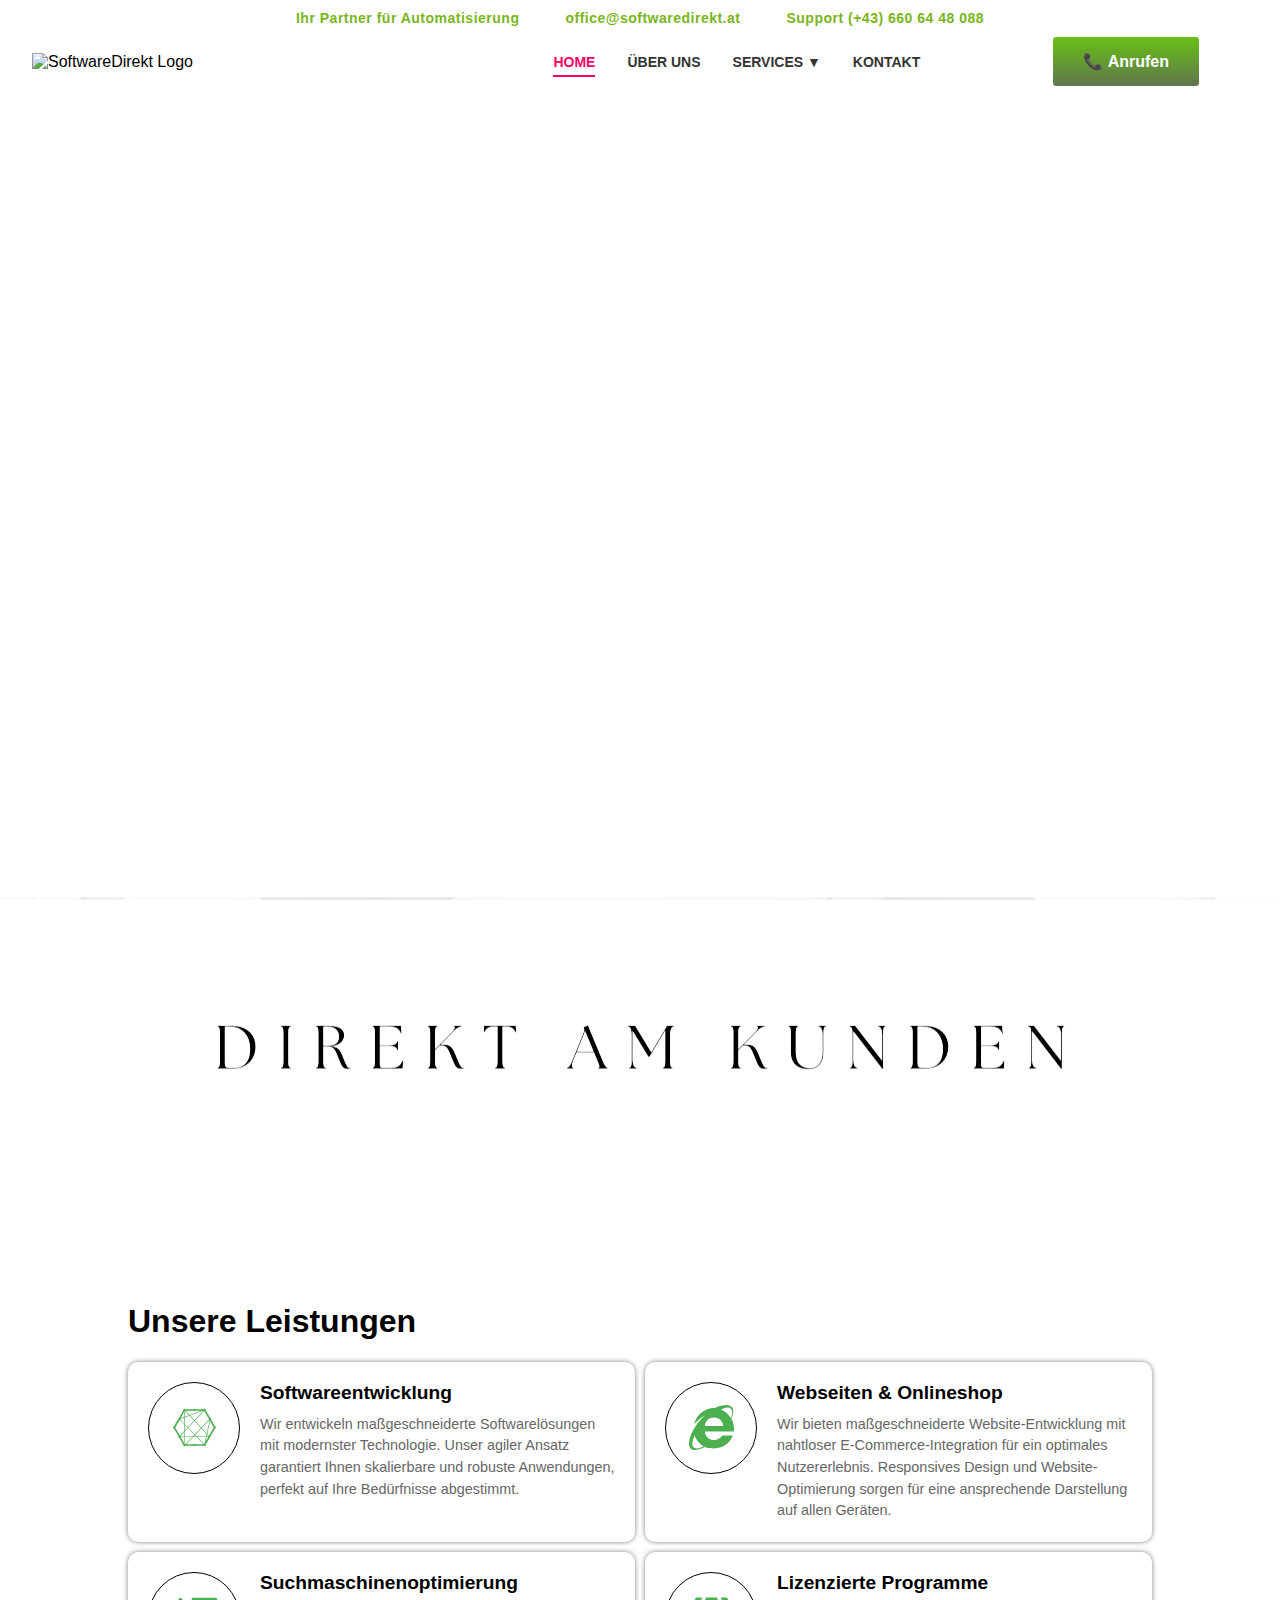
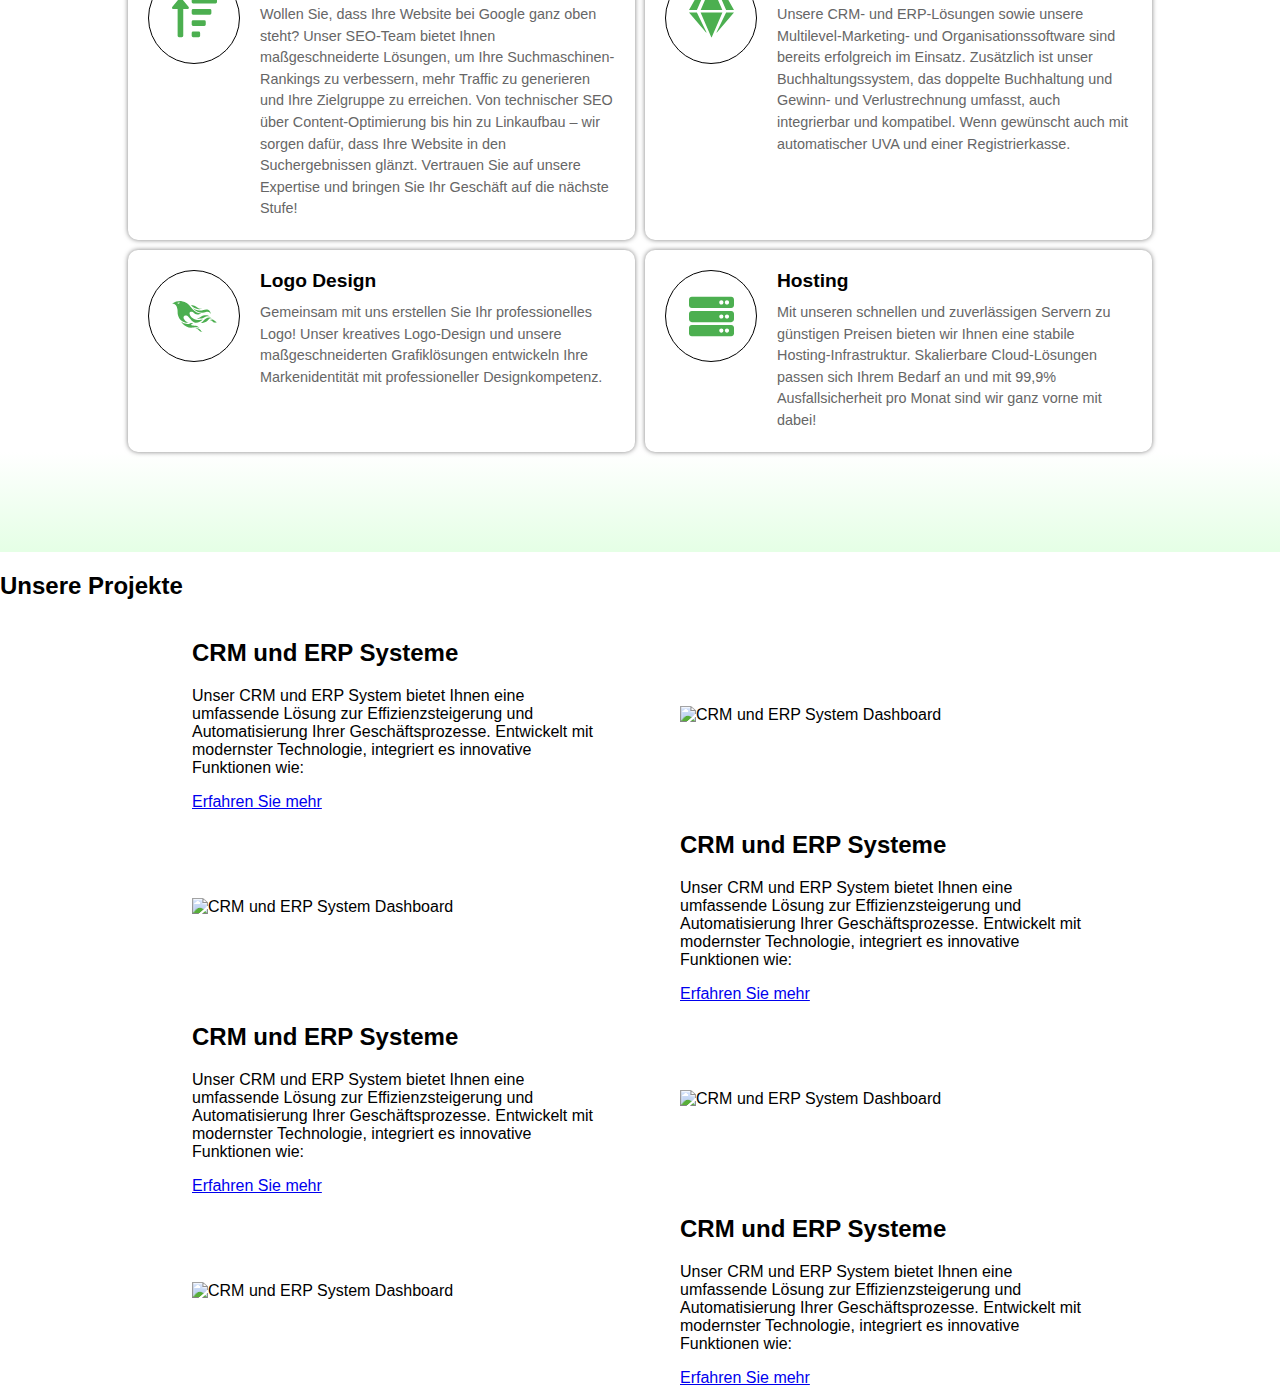
==== index.html @ f4f0588b "website clone" ====
<!DOCTYPE html>
<html lang="de">

<head>
    <meta charset="UTF-8">
    <meta name="viewport" content="width=device-width, initial-scale=1.0">
    <title>SoftwareDirekt Header</title>
    <link rel="stylesheet" href="./style.css">
</head>

<body>
    <div class="top-bar">
        <span>Ihr Partner für Automatisierung</span>
        <span>office@softwaredirekt.at</span>
        <span>Support (+43) 660 64 48 088</span>
    </div>
    <header class="main-header">
        <div class="logo">
            <img src="https://softwaredirekt.at/wp-content/uploads/2024/07/Software_Direkt_1_-removebg-preview-e1719900712376.png"
                alt="SoftwareDirekt Logo">
        </div>
        <nav>
            <ul>
                <li><a href="#">HOME</a></li>
                <li><a href="#">ÜBER UNS</a></li>
                <li><a href="#">SERVICES ▼</a></li>
                <li><a href="#">KONTAKT</a></li>
            </ul>
        </nav>
        <button class="call-button">Anrufen</button>
    </header>

    <div class="video-container">
        <video autoplay>
            <source src="./bgvideo.mp4" type="video/mp4">
            Your browser does not support the video tag.
        </video>
    </div>

    <div class="content-wrapper">
        <div class="content-slider">
            <div class="slider-container">
                <div class="slide">
                    <img src="./slide1.png" alt="Slide 1">
                </div>
                <div class="slide">
                    <img src="./slide2.png" alt="Slide 2">
                </div>
                <div class="slide">
                    <img src="./slide3.png" alt="Slide 3">
                </div>
            </div>
        </div>

        <div class="services-container">
            <h1>Unsere Leistungen</h1>
            <div class="services-grid">
                <div class="service-card">
                    <div class="service-icon">
                        <svg aria-hidden="true" class="e-font-icon-svg e-fab-connectdevelop" viewBox="0 0 576 512"
                            xmlns="http://www.w3.org/2000/svg">
                            <path
                                d="M550.5 241l-50.089-86.786c1.071-2.142 1.875-4.553 1.875-7.232 0-8.036-6.696-14.733-14.732-15.001l-55.447-95.893c.536-1.607 1.071-3.214 1.071-4.821 0-8.571-6.964-15.268-15.268-15.268-4.821 0-8.839 2.143-11.786 5.625H299.518C296.839 18.143 292.821 16 288 16s-8.839 2.143-11.518 5.625H170.411C167.464 18.143 163.447 16 158.625 16c-8.303 0-15.268 6.696-15.268 15.268 0 1.607.536 3.482 1.072 4.821l-55.983 97.233c-5.356 2.41-9.107 7.5-9.107 13.661 0 .535.268 1.071.268 1.607l-53.304 92.143c-7.232 1.339-12.59 7.5-12.59 15 0 7.232 5.089 13.393 12.054 15l55.179 95.358c-.536 1.607-.804 2.946-.804 4.821 0 7.232 5.089 13.393 12.054 14.732l51.697 89.732c-.536 1.607-1.071 3.482-1.071 5.357 0 8.571 6.964 15.268 15.268 15.268 4.821 0 8.839-2.143 11.518-5.357h106.875C279.161 493.857 283.447 496 288 496s8.839-2.143 11.518-5.357h107.143c2.678 2.946 6.696 4.821 10.982 4.821 8.571 0 15.268-6.964 15.268-15.268 0-1.607-.267-2.946-.803-4.285l51.697-90.268c6.964-1.339 12.054-7.5 12.054-14.732 0-1.607-.268-3.214-.804-4.821l54.911-95.358c6.964-1.339 12.322-7.5 12.322-15-.002-7.232-5.092-13.393-11.788-14.732zM153.535 450.732l-43.66-75.803h43.66v75.803zm0-83.839h-43.66c-.268-1.071-.804-2.142-1.339-3.214l44.999-47.41v50.624zm0-62.411l-50.357 53.304c-1.339-.536-2.679-1.34-4.018-1.607L43.447 259.75c.535-1.339.535-2.679.535-4.018s0-2.41-.268-3.482l51.965-90c2.679-.268 5.357-1.072 7.768-2.679l50.089 51.965v92.946zm0-102.322l-45.803-47.41c1.339-2.143 2.143-4.821 2.143-7.767 0-.268-.268-.804-.268-1.072l43.928-15.804v72.053zm0-80.625l-43.66 15.804 43.66-75.536v59.732zm326.519 39.108l.804 1.339L445.5 329.125l-63.75-67.232 98.036-101.518.268.268zM291.75 355.107l11.518 11.786H280.5l11.25-11.786zm-.268-11.25l-83.303-85.446 79.553-84.375 83.036 87.589-79.286 82.232zm5.357 5.893l79.286-82.232 67.5 71.25-5.892 28.125H313.714l-16.875-17.143zM410.411 44.393c1.071.536 2.142 1.072 3.482 1.34l57.857 100.714v.536c0 2.946.803 5.624 2.143 7.767L376.393 256l-83.035-87.589L410.411 44.393zm-9.107-2.143L287.732 162.518l-57.054-60.268 166.339-60h4.287zm-123.483 0c2.678 2.678 6.16 4.285 10.179 4.285s7.5-1.607 10.179-4.285h75L224.786 95.821 173.893 42.25h103.928zm-116.249 5.625l1.071-2.142a33.834 33.834 0 0 0 2.679-.804l51.161 53.84-54.911 19.821V47.875zm0 79.286l60.803-21.964 59.732 63.214-79.553 84.107-40.982-42.053v-83.304zm0 92.678L198 257.607l-36.428 38.304v-76.072zm0 87.858l42.053-44.464 82.768 85.982-17.143 17.678H161.572v-59.196zm6.964 162.053c-1.607-1.607-3.482-2.678-5.893-3.482l-1.071-1.607v-89.732h99.91l-91.607 94.821h-1.339zm129.911 0c-2.679-2.41-6.428-4.285-10.447-4.285s-7.767 1.875-10.447 4.285h-96.429l91.607-94.821h38.304l91.607 94.821H298.447zm120-11.786l-4.286 7.5c-1.339.268-2.41.803-3.482 1.339l-89.196-91.875h114.376l-17.412 83.036zm12.856-22.232l12.858-60.803h21.964l-34.822 60.803zm34.822-68.839h-20.357l4.553-21.16 17.143 18.214c-.535.803-1.071 1.874-1.339 2.946zm66.161-107.411l-55.447 96.697c-1.339.535-2.679 1.071-4.018 1.874l-20.625-21.964 34.554-163.928 45.803 79.286c-.267 1.339-.803 2.678-.803 4.285 0 1.339.268 2.411.536 3.75z">
                            </path>
                        </svg>
                    </div>
                    <div class="service-content">
                        <h2>Softwareentwicklung</h2>
                        <p>Wir entwickeln maßgeschneiderte Softwarelösungen mit modernster Technologie. Unser agiler
                            Ansatz garantiert Ihnen skalierbare und robuste Anwendungen, perfekt auf Ihre Bedürfnisse
                            abgestimmt.</p>
                    </div>
                </div>
                <div class="service-card">
                    <div class="service-icon">
                        <svg aria-hidden="true" class="e-font-icon-svg e-fab-internet-explorer" viewBox="0 0 512 512"
                            xmlns="http://www.w3.org/2000/svg">
                            <path
                                d="M483.049 159.706c10.855-24.575 21.424-60.438 21.424-87.871 0-72.722-79.641-98.371-209.673-38.577-107.632-7.181-211.221 73.67-237.098 186.457 30.852-34.862 78.271-82.298 121.977-101.158C125.404 166.85 79.128 228.002 43.992 291.725 23.246 329.651 0 390.94 0 436.747c0 98.575 92.854 86.5 180.251 42.006 31.423 15.43 66.559 15.573 101.695 15.573 97.124 0 184.249-54.294 216.814-146.022H377.927c-52.509 88.593-196.819 52.996-196.819-47.436H509.9c6.407-43.581-1.655-95.715-26.851-141.162zM64.559 346.877c17.711 51.15 53.703 95.871 100.266 123.304-88.741 48.94-173.267 29.096-100.266-123.304zm115.977-108.873c2-55.151 50.276-94.871 103.98-94.871 53.418 0 101.981 39.72 103.981 94.871H180.536zm184.536-187.6c21.425-10.287 48.563-22.003 72.558-22.003 31.422 0 54.274 21.717 54.274 53.722 0 20.003-7.427 49.007-14.569 67.867-26.28-42.292-65.986-81.584-112.263-99.586z">
                            </path>
                        </svg>
                    </div>
                    <div class="service-content">
                        <h2>Webseiten & Onlineshop</h2>
                        <p>Wir bieten maßgeschneiderte Website-Entwicklung mit nahtloser E-Commerce-Integration für ein
                            optimales Nutzererlebnis. Responsives Design und Website-Optimierung sorgen für eine
                            ansprechende Darstellung auf allen Geräten.</p>
                    </div>
                </div>
                <div class="service-card">
                    <div class="service-icon">
                        <svg aria-hidden="true" class="e-font-icon-svg e-fas-sort-amount-up" viewBox="0 0 512 512"
                            xmlns="http://www.w3.org/2000/svg">
                            <path
                                d="M304 416h-64a16 16 0 0 0-16 16v32a16 16 0 0 0 16 16h64a16 16 0 0 0 16-16v-32a16 16 0 0 0-16-16zM16 160h48v304a16 16 0 0 0 16 16h32a16 16 0 0 0 16-16V160h48c14.21 0 21.38-17.24 11.31-27.31l-80-96a16 16 0 0 0-22.62 0l-80 96C-5.35 142.74 1.77 160 16 160zm416 0H240a16 16 0 0 0-16 16v32a16 16 0 0 0 16 16h192a16 16 0 0 0 16-16v-32a16 16 0 0 0-16-16zm-64 128H240a16 16 0 0 0-16 16v32a16 16 0 0 0 16 16h128a16 16 0 0 0 16-16v-32a16 16 0 0 0-16-16zM496 32H240a16 16 0 0 0-16 16v32a16 16 0 0 0 16 16h256a16 16 0 0 0 16-16V48a16 16 0 0 0-16-16z">
                            </path>
                        </svg>
                    </div>
                    <div class="service-content">
                        <h2>Suchmaschinenoptimierung</h2>
                        <p>Wollen Sie, dass Ihre Website bei Google ganz oben steht? Unser SEO-Team bietet Ihnen
                            maßgeschneiderte Lösungen, um Ihre Suchmaschinen-Rankings zu verbessern, mehr Traffic zu
                            generieren und Ihre Zielgruppe zu erreichen. Von technischer SEO über Content-Optimierung
                            bis hin zu Linkaufbau – wir sorgen dafür, dass Ihre Website in den Suchergebnissen glänzt.
                            Vertrauen Sie auf unsere Expertise und bringen Sie Ihr Geschäft auf die nächste Stufe!</p>
                    </div>
                </div>
                <div class="service-card">
                    <div class="service-icon">
                        <svg aria-hidden="true" class="e-font-icon-svg e-fas-gem" viewBox="0 0 576 512"
                            xmlns="http://www.w3.org/2000/svg">
                            <path
                                d="M485.5 0L576 160H474.9L405.7 0h79.8zm-128 0l69.2 160H149.3L218.5 0h139zm-267 0h79.8l-69.2 160H0L90.5 0zM0 192h100.7l123 251.7c1.5 3.1-2.7 5.9-5 3.3L0 192zm148.2 0h279.6l-137 318.2c-1 2.4-4.5 2.4-5.5 0L148.2 192zm204.1 251.7l123-251.7H576L357.3 446.9c-2.3 2.7-6.5-.1-5-3.2z">
                            </path>
                        </svg>
                    </div>
                    <div class="service-content">
                        <h2>Lizenzierte Programme</h2>
                        <p>Unsere CRM- und ERP-Lösungen sowie unsere Multilevel-Marketing- und Organisationssoftware
                            sind bereits erfolgreich im Einsatz. Zusätzlich ist unser Buchhaltungssystem, das doppelte
                            Buchhaltung und Gewinn- und Verlustrechnung umfasst, auch integrierbar und kompatibel. Wenn
                            gewünscht auch mit automatischer UVA und einer Registrierkasse.</p>
                    </div>
                </div>
                <div class="service-card">
                    <div class="service-icon">
                        <svg aria-hidden="true" class="e-font-icon-svg e-fab-phoenix-framework" viewBox="0 0 640 512"
                            xmlns="http://www.w3.org/2000/svg">
                            <path
                                d="M212.9 344.3c3.8-.1 22.8-1.4 25.6-2.2-2.4-2.6-43.6-1-68-49.6-4.3-8.6-7.5-17.6-6.4-27.6 2.9-25.5 32.9-30 52-18.5 36 21.6 63.3 91.3 113.7 97.5 37 4.5 84.6-17 108.2-45.4-.6-.1-.8-.2-1-.1-.4.1-.8.2-1.1.3-33.3 12.1-94.3 9.7-134.7-14.8-37.6-22.8-53.1-58.7-51.8-74.6 1.8-21.3 22.9-23.2 35.9-19.6 14.4 3.9 24.4 17.6 38.9 27.4 15.6 10.4 32.9 13.7 51.3 10.3 14.9-2.7 34.4-12.3 36.5-14.5-1.1-.1-1.8-.1-2.5-.2-6.2-.6-12.4-.8-18.5-1.7C279.8 194.5 262.1 47.4 138.5 37.9 94.2 34.5 39.1 46 2.2 72.9c-.8.6-1.5 1.2-2.2 1.8.1.2.1.3.2.5.8 0 1.6-.1 2.4-.2 6.3-1 12.5-.8 18.7.3 23.8 4.3 47.7 23.1 55.9 76.5 5.3 34.3-.7 50.8 8 86.1 19 77.1 91 107.6 127.7 106.4zM75.3 64.9c-.9-1-.9-1.2-1.3-2 12.1-2.6 24.2-4.1 36.6-4.8-1.1 14.7-22.2 21.3-35.3 6.8zm196.9 350.5c-42.8 1.2-92-26.7-123.5-61.4-4.6-5-16.8-20.2-18.6-23.4l.4-.4c6.6 4.1 25.7 18.6 54.8 27 24.2 7 48.1 6.3 71.6-3.3 22.7-9.3 41-.5 43.1 2.9-18.5 3.8-20.1 4.4-24 7.9-5.1 4.4-4.6 11.7 7 17.2 26.2 12.4 63-2.8 97.2 25.4 2.4 2 8.1 7.8 10.1 10.7-.1.2-.3.3-.4.5-4.8-1.5-16.4-7.5-40.2-9.3-24.7-2-46.3 5.3-77.5 6.2zm174.8-252c16.4-5.2 41.3-13.4 66.5-3.3 16.1 6.5 26.2 18.7 32.1 34.6 3.5 9.4 5.1 19.7 5.1 28.7-.2 0-.4 0-.6.1-.2-.4-.4-.9-.5-1.3-5-22-29.9-43.8-67.6-29.9-50.2 18.6-130.4 9.7-176.9-48-.7-.9-2.4-1.7-1.3-3.2.1-.2 2.1.6 3 1.3 18.1 13.4 38.3 21.9 60.3 26.2 30.5 6.1 54.6 2.9 79.9-5.2zm102.7 117.5c-32.4.2-33.8 50.1-103.6 64.4-18.2 3.7-38.7 4.6-44.9 4.2v-.4c2.8-1.5 14.7-2.6 29.7-16.6 7.9-7.3 15.3-15.1 22.8-22.9 19.5-20.2 41.4-42.2 81.9-39 23.1 1.8 29.3 8.2 36.1 12.7.3.2.4.5.7.9-.5 0-.7.1-.9 0-7-2.7-14.3-3.3-21.8-3.3zm-12.3-24.1c-.1.2-.1.4-.2.6-28.9-4.4-48-7.9-68.5 4-17 9.9-31.4 20.5-62 24.4-27.1 3.4-45.1 2.4-66.1-8-.3-.2-.6-.4-1-.6 0-.2.1-.3.1-.5 24.9 3.8 36.4 5.1 55.5-5.8 22.3-12.9 40.1-26.6 71.3-31 29.6-4.1 51.3 2.5 70.9 16.9zM268.6 97.3c-.6-.6-1.1-1.2-2.1-2.3 7.6 0 29.7-1.2 53.4 8.4 19.7 8 32.2 21 50.2 32.9 11.1 7.3 23.4 9.3 36.4 8.1 4.3-.4 8.5-1.2 12.8-1.7.4-.1.9 0 1.5.3-.6.4-1.2.9-1.8 1.2-8.1 4-16.7 6.3-25.6 7.1-26.1 2.6-50.3-3.7-73.4-15.4-19.3-9.9-36.4-22.9-51.4-38.6zM640 335.7c-3.5 3.1-22.7 11.6-42.7 5.3-12.3-3.9-19.5-14.9-31.6-24.1-10-7.6-20.9-7.9-28.1-8.4.6-.8.9-1.2 1.2-1.4 14.8-9.2 30.5-12.2 47.3-6.5 12.5 4.2 19.2 13.5 30.4 24.2 10.8 10.4 21 9.9 23.1 10.5.1-.1.2 0 .4.4zm-212.5 137c2.2 1.2 1.6 1.5 1.5 2-18.5-1.4-33.9-7.6-46.8-22.2-21.8-24.7-41.7-27.9-48.6-29.7.5-.2.8-.4 1.1-.4 13.1.1 26.1.7 38.9 3.9 25.3 6.4 35 25.4 41.6 35.3 3.2 4.8 7.3 8.3 12.3 11.1z">
                            </path>
                        </svg>
                    </div>
                    <div class="service-content">
                        <h2>Logo Design</h2>
                        <p>Gemeinsam mit uns erstellen Sie Ihr professionelles Logo! Unser kreatives Logo-Design und unsere maßgeschneiderten Grafiklösungen entwickeln Ihre Markenidentität mit professioneller Designkompetenz.</p>
                    </div>
                </div>
                <div class="service-card">
                    <div class="service-icon">
                        <svg aria-hidden="true" class="e-font-icon-svg e-fas-server" viewBox="0 0 512 512"
                            xmlns="http://www.w3.org/2000/svg">
                            <path
                                d="M480 160H32c-17.673 0-32-14.327-32-32V64c0-17.673 14.327-32 32-32h448c17.673 0 32 14.327 32 32v64c0 17.673-14.327 32-32 32zm-48-88c-13.255 0-24 10.745-24 24s10.745 24 24 24 24-10.745 24-24-10.745-24-24-24zm-64 0c-13.255 0-24 10.745-24 24s10.745 24 24 24 24-10.745 24-24-10.745-24-24-24zm112 248H32c-17.673 0-32-14.327-32-32v-64c0-17.673 14.327-32 32-32h448c17.673 0 32 14.327 32 32v64c0 17.673-14.327 32-32 32zm-48-88c-13.255 0-24 10.745-24 24s10.745 24 24 24 24-10.745 24-24-10.745-24-24-24zm-64 0c-13.255 0-24 10.745-24 24s10.745 24 24 24 24-10.745 24-24-10.745-24-24-24zm112 248H32c-17.673 0-32-14.327-32-32v-64c0-17.673 14.327-32 32-32h448c17.673 0 32 14.327 32 32v64c0 17.673-14.327 32-32 32zm-48-88c-13.255 0-24 10.745-24 24s10.745 24 24 24 24-10.745 24-24-10.745-24-24-24zm-64 0c-13.255 0-24 10.745-24 24s10.745 24 24 24 24-10.745 24-24-10.745-24-24-24z">
                            </path>
                        </svg>
                    </div>
                    <div class="service-content">
                        <h2>Hosting</h2>
                        <p>Mit unseren schnellen und zuverlässigen Servern zu günstigen Preisen bieten wir Ihnen eine
                            stabile Hosting-Infrastruktur. Skalierbare Cloud-Lösungen passen sich Ihrem Bedarf an und
                            mit 99,9% Ausfallsicherheit pro Monat sind wir ganz vorne mit dabei!</p>
                    </div>
                </div>
            </div>
        </div>
    </div>

    <div class="projects-wrapper">
        <section class="section">
            <div class="section-header">

            </div>

            <h2 class="section-heading">Unsere Projekte
            </h2>
            <div class="project">
                <div class="project-text">
                    <h2>CRM und ERP Systeme</h2>
                    <p>Unser CRM und ERP System bietet Ihnen eine umfassende Lösung zur Effizienzsteigerung und Automatisierung Ihrer Geschäftsprozesse. Entwickelt mit modernster Technologie, integriert es innovative Funktionen wie:</p>
                    <a href="#" class="button">Erfahren Sie mehr</a>
                </div>
                <div class="project-image">
                    <img src="https://softwaredirekt.at/wp-content/uploads/elementor/thumbs/Smart-Hr-web-app-dashboard-qu2685fo69i5x6fl4kwszvp4f37wrv16toccytps34.webp" alt="CRM und ERP System Dashboard">
                </div>
            </div>
            <div class="project">
                <div class="project-image">
                    <img src="https://softwaredirekt.at/wp-content/uploads/elementor/thumbs/Smart-Hr-web-app-dashboard-qu2685fo69i5x6fl4kwszvp4f37wrv16toccytps34.webp" alt="CRM und ERP System Dashboard">
                </div>
                <div class="project-text">
                    <h2>CRM und ERP Systeme</h2>
                    <p>Unser CRM und ERP System bietet Ihnen eine umfassende Lösung zur Effizienzsteigerung und Automatisierung Ihrer Geschäftsprozesse. Entwickelt mit modernster Technologie, integriert es innovative Funktionen wie:</p>
                    <a href="#" class="button">Erfahren Sie mehr</a>
                </div>
            </div>
            <div class="project">
                <div class="project-text">
                    <h2>CRM und ERP Systeme</h2>
                    <p>Unser CRM und ERP System bietet Ihnen eine umfassende Lösung zur Effizienzsteigerung und Automatisierung Ihrer Geschäftsprozesse. Entwickelt mit modernster Technologie, integriert es innovative Funktionen wie:</p>
                    <a href="#" class="button">Erfahren Sie mehr</a>
                </div>
                <div class="project-image">
                    <img src="https://softwaredirekt.at/wp-content/uploads/elementor/thumbs/Smart-Hr-web-app-dashboard-qu2685fo69i5x6fl4kwszvp4f37wrv16toccytps34.webp" alt="CRM und ERP System Dashboard">
                </div>
            </div>
            <div class="project">
                <div class="project-image">
                    <img src="https://softwaredirekt.at/wp-content/uploads/elementor/thumbs/Smart-Hr-web-app-dashboard-qu2685fo69i5x6fl4kwszvp4f37wrv16toccytps34.webp" alt="CRM und ERP System Dashboard">
                </div>
                <div class="project-text">
                    <h2>CRM und ERP Systeme</h2>
                    <p>Unser CRM und ERP System bietet Ihnen eine umfassende Lösung zur Effizienzsteigerung und Automatisierung Ihrer Geschäftsprozesse. Entwickelt mit modernster Technologie, integriert es innovative Funktionen wie:</p>
                    <a href="#" class="button">Erfahren Sie mehr</a>
                </div>
            </div>
        </section>
    </div>

    <script>
        const slider = document.querySelector('.slider-container');
        const slides = document.querySelectorAll('.slide');
        const totalSlides = slides.length;
        let currentIndex = 0;

        // Clone the first slide and append it to the end
        const firstSlideClone = slides[0].cloneNode(true);
        slider.appendChild(firstSlideClone);

        function nextSlide() {
            currentIndex++;
            slider.style.transform = `translateX(-${currentIndex * 100}%)`;
            slider.style.transition = 'transform 1s ease';

            if (currentIndex === totalSlides) {
                setTimeout(() => {
                    slider.style.transition = 'none';
                    currentIndex = 0;
                    slider.style.transform = 'translateX(0)';
                }, 1000);
            }
        }

        setInterval(nextSlide, 3000);
    </script>
</body>

</html>
---- style.css ----
body {
    font-family: Arial, sans-serif;
    margin: 0;
    padding: 0;
}

.top-bar {
    padding: 10px 0;
    text-align: center;
    display: flex;
    justify-content: center;
    align-items: center;
    gap: 1rem;
}

.top-bar span {
    color: #7ab51d;
    margin: 0 15px;
    font-size: 14px;
    font-weight: 600;
    letter-spacing: .5px;
}

.main-header {
    display: flex;
    justify-content: space-between;
    align-items: center;
    padding: 0 5rem 0rem 2rem;
}

.logo {
    width: 350px;
}

.logo img {
    width: 100%;
    height: 100%;
}

nav ul {
    list-style-type: none;
    display: flex;
    gap: 2rem;
}

nav ul li a {
    text-decoration: none;
    color: #333;
    font-weight: bold;
    font-size: 14px;
}

nav ul li:first-child a {
    color: #ff0066;
    border-bottom: 2px solid #ff0066;
    padding-bottom: 5px;
}

.call-button {
    color: white;
    border: none;
    font-weight: bold;
    cursor: pointer;
    background-color: transparent;
    background-image: linear-gradient(180deg, #68C017 0%, #60754D 100%);
    border-style: solid;
    border-width: 1px 1px 1px 1px;
    border-color: #FFFFFF;
    font-size: 16px;
    padding: 15px 30px;
    border-radius: 4px;
}

.call-button::before {
    content: "\1F4DE";
    margin-right: 5px;
}


/* CSS for the video container */
.video-container {
    min-height: 90vh;
    /* Minimum height of 80% of the viewport height */
    position: relative;
    /* Ensure positioning context for absolutely positioned video */
}

/* CSS for the video itself */
.video-container video {
    width: 100%;
    /* Video width stretches to fit its container */
    height: 100%;
    /* Video height stretches to fit its container */
    object-fit: cover;
    /* Maintain aspect ratio and cover container */
    position: absolute;
    /* Position video absolutely within its container */
    top: 0;
    /* Align video to top of container */
    left: 0;
    /* Align video to left of container */
}

.content-wrapper {
    /* width: 100vw; */
    min-height: 100vh;
    background:
        linear-gradient(rgba(255, 255, 255, 0.9), rgba(255, 255, 255, 0.9)),
        /* Adjust the alpha for transparency */
        url('./imagebox2.jpg');
    background-position: center;
    background-size: cover;
    background-attachment: fixed;
}

.services-container {
    width: 80%;
    margin: auto;
}

.services-grid {
    display: grid;
    grid-template-columns: repeat(2, 1fr);
    gap: 10px;
}

.service-card {
    background-color: white;
    border-radius: 10px;
    box-shadow: 0px 0px 5px 0px rgba(0, 0, 0, 0.5);
    padding: 20px;
    display: flex;
    align-items: flex-start;
}

.service-icon {
    width: 90px;
    height: 90px;
    /* background-color: #e8f5e9; */
    border-radius: 50%;
    display: flex;
    justify-content: center;
    align-items: center;
    margin-right: 20px;
    flex-shrink: 0;
    border: 1px solid;
}

.service-icon svg {
    width: 45px;
    height: 45px;
    fill: #4caf50;
}

.service-content h2 {
    margin-top: 0;
    margin-bottom: 10px;
    font-size: 1.2em;
}

.service-content p {
    margin: 0;
    font-size: 0.9em;
    color: #666;
    line-height: 1.5;
}

.section-header {
    background-color: transparent;
    background-image: linear-gradient(180deg, #FFFFFF 0%, #5BFF5F29 100%);
    height: 100px;
}

.project {
    width: 70%;
    margin: auto;
    display: flex;
    justify-content: center;
    align-items: center;
    gap: 5rem;
}

.project-text {
    width: 50%;
}

.project-image {
    width: 50%;
}

.project-image img {
    width: 100%;
    height: auto;
}

.content-slider {
    width: 100%;
    overflow: hidden;
    position: relative;
    padding: 2rem 0rem 7rem;
}

.slider-container {
    display: flex;
    transition: transform 1s ease;
}

.slide {
    min-width: 100%;
    box-sizing: border-box;
    display: flex;
    justify-content: center;
    align-items: center;
}

.slide img {
    max-width: 100%;
    height: auto;
    object-fit: contain;
}

.header {
    background-image: url('./iStock-1294393494.jpg');
    background-size: cover;
    background-position: center;
    height: 200px;
    display: flex;
    align-items: center;
    justify-content: center;
    color: white;
    font-size: 2.5em;
    text-shadow: 2px 2px 4px rgba(0,0,0,0.5);
}
.inner-content {
    width: 70%;
    margin: 0 auto;
    padding: 20px;
    display: flex;
    flex-wrap: wrap;
}
.text-content {
    width: 50%;
}
.image-content {
    width: 50%;
    min-width: 300px;
    display: flex;
    justify-content: center;
    align-items: flex-start;
}
.image-content img {
    max-width: 100%;
    height: auto;
}

.digitization img{
   width: 100%;
   object-fit: cover;
}

.mobile-page-banner {
    background-image: url('./smartphone-6701409_1920.jpg');
    background-size: cover;
    background-position: center;
    height: 300px;
    display: flex;
    flex-direction: column;
    justify-content: center;
    align-items: flex-start;
    padding: 0 5%;
    color: white;
    text-shadow: 2px 2px 4px rgba(0,0,0,0.5);
}
.mobile-page-banner h1 {
    font-size: 2.5em;
    margin: 0;
}
.mobile-page-banner p {
    font-size: 1.2em;
    margin: 10px 0 0;
}
.content {
    max-width: 1200px;
    margin: 0 auto;
    padding: 20px;
}
.intro {
    display: flex;
    flex-wrap: wrap;
    gap: 20px;
    margin-bottom: 40px;
}
.intro h2 {
    flex: 1 1 300px;
}
.intro p {
    flex: 2 1 300px;
}
.ideenfindung {
    background:url('./phone-8155102_1920.jpg');
    background-size: cover;
    background-position: center;
    color: white;
    padding: 40px;
    border-radius: 10px;
}
.ideenfindung h2 {
    text-align: center;
    margin-bottom: 30px;
}
.grid-container {
    display: grid;
    grid-template-columns: repeat(2,1fr);
    gap: 20px;
}
.grid-item {
    background-color: rgba(255,255,255,0.1);
    padding: 20px;
    border-radius: 5px;
}
.grid-item h3 {
    color: #ff69b4;
    margin-top: 0;
}
.contact-button {
    display: block;
    width: 200px;
    margin: 40px auto;
    padding: 10px;
    background-color: #4CAF50;
    color: white;
    text-align: center;
    text-decoration: none;
    border-radius: 5px;
    font-weight: bold;
}
@media (max-width: 768px) {
    .mobile-page-banner {
        height: 200px;
    }
    .mobile-page-banner h1 {
        font-size: 2em;
    }
    .mobile-page-banner p {
        font-size: 1em;
    }
    .ideenfindung {
        padding: 20px;
    }
}
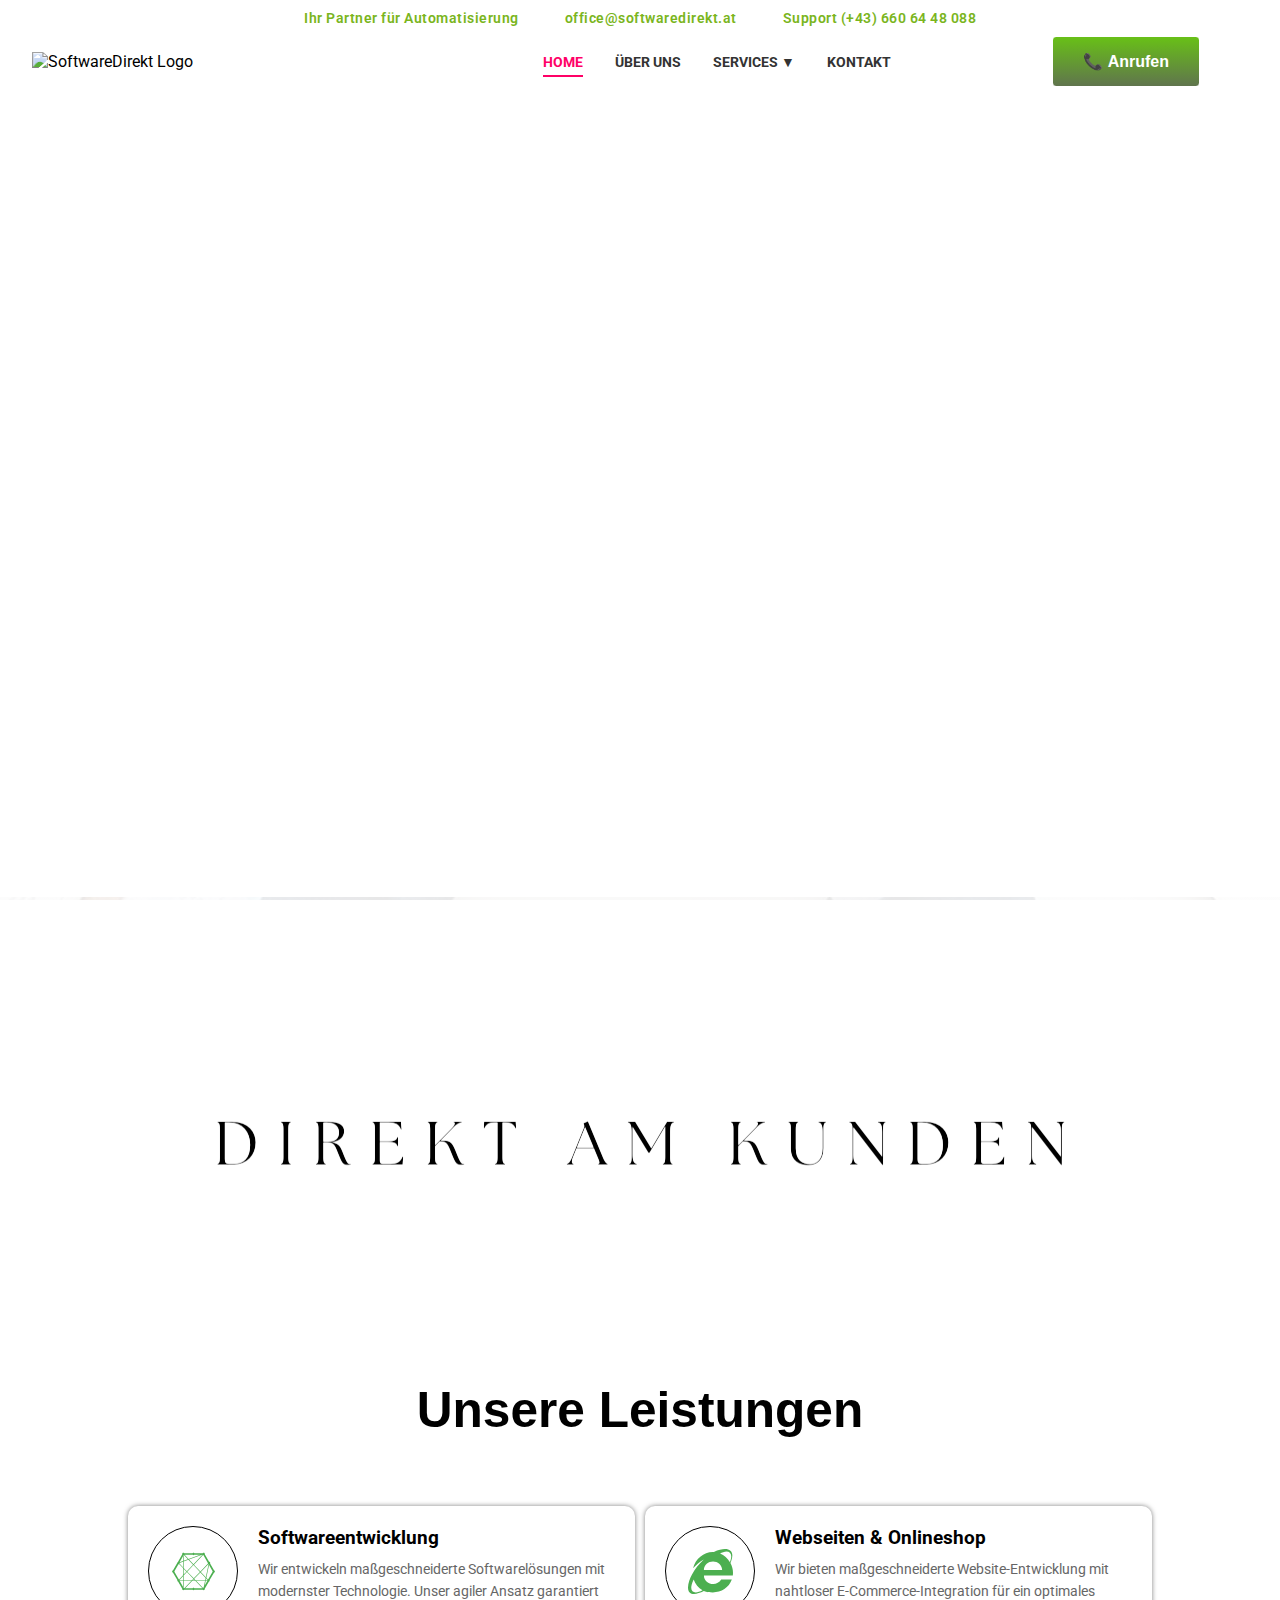
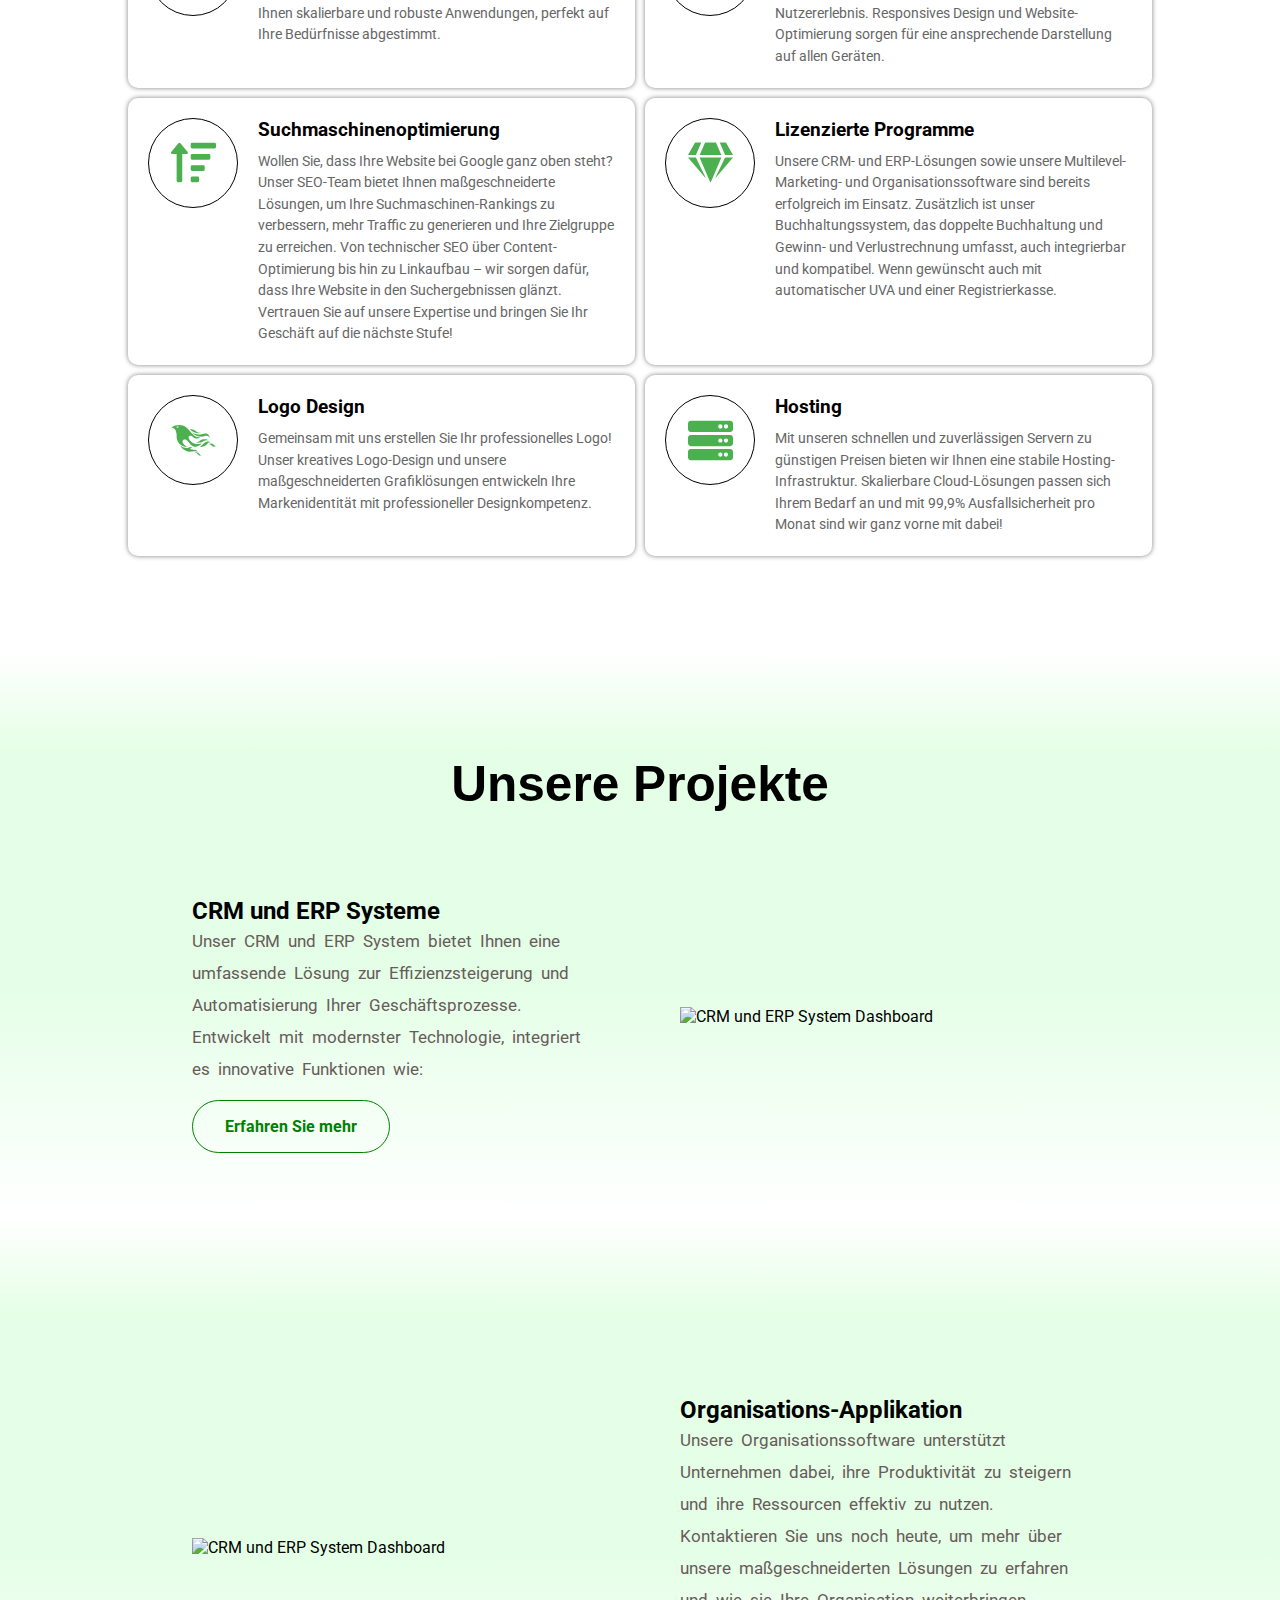
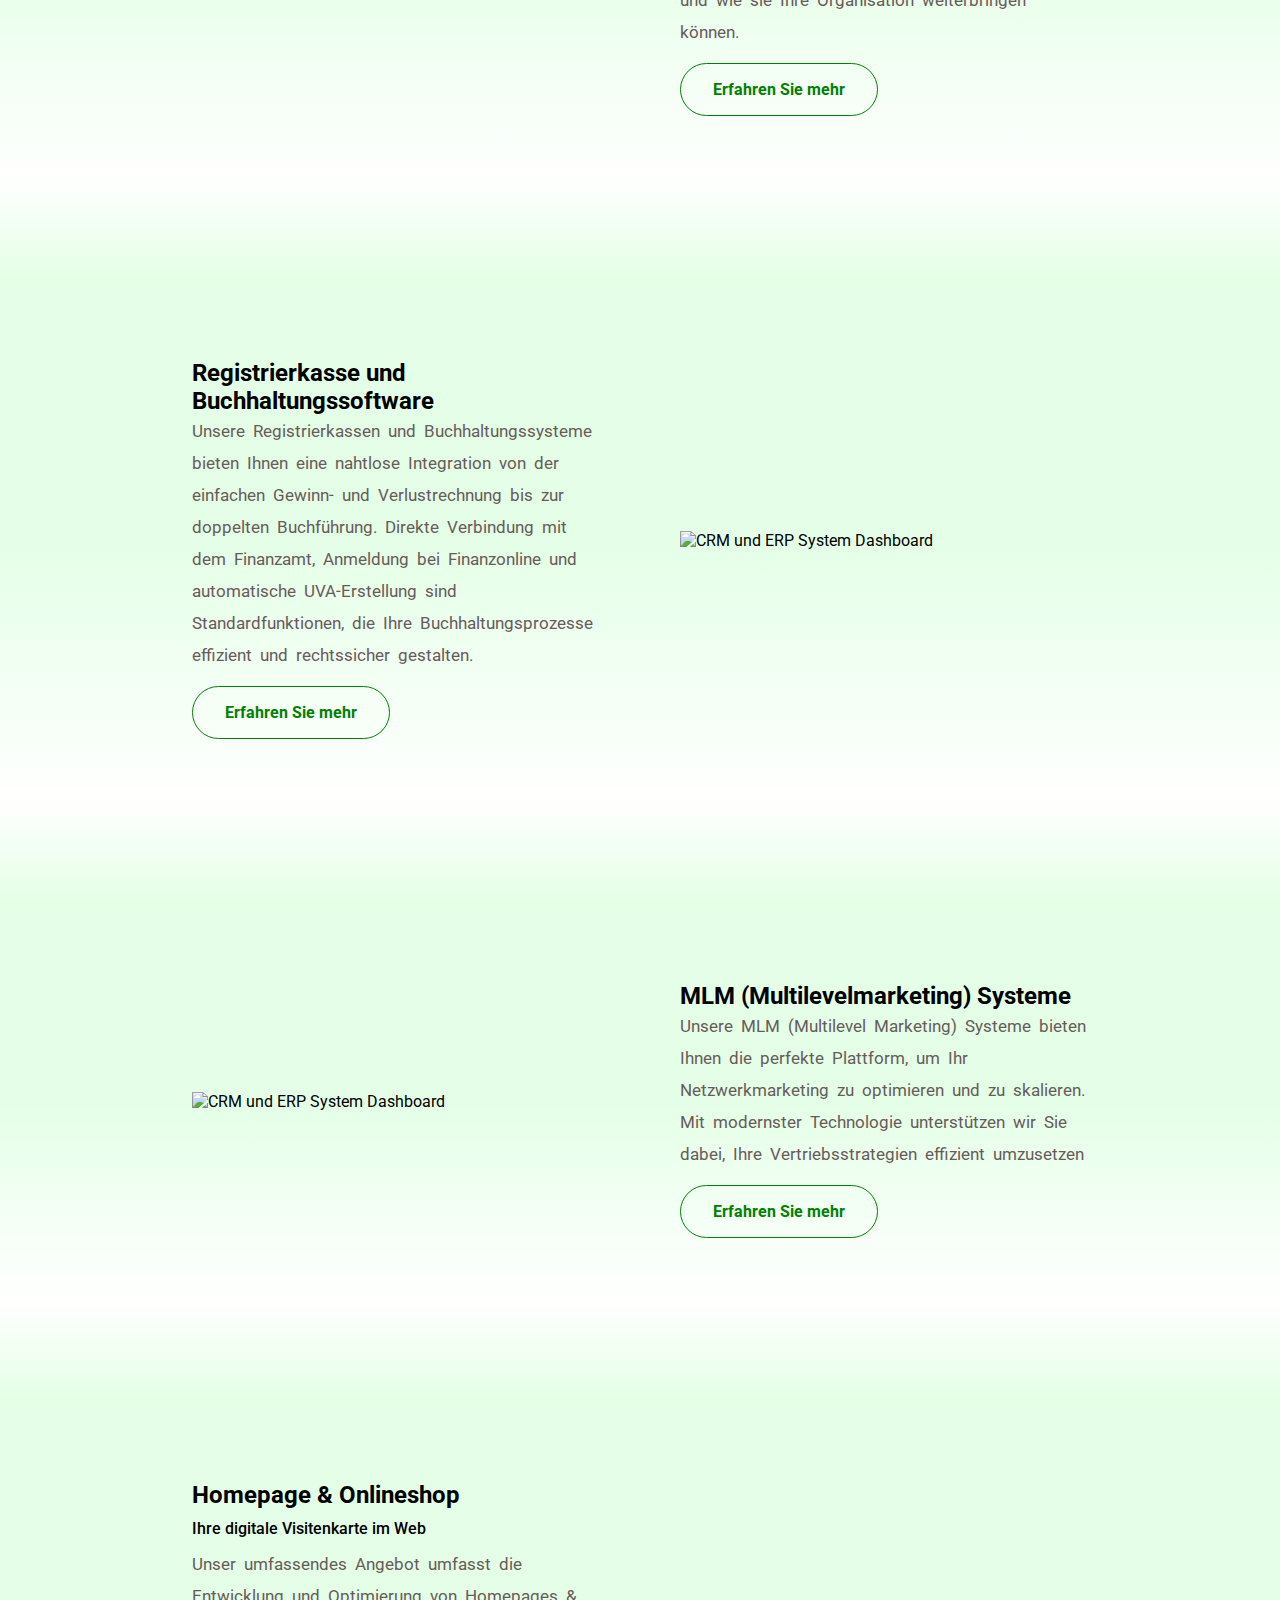
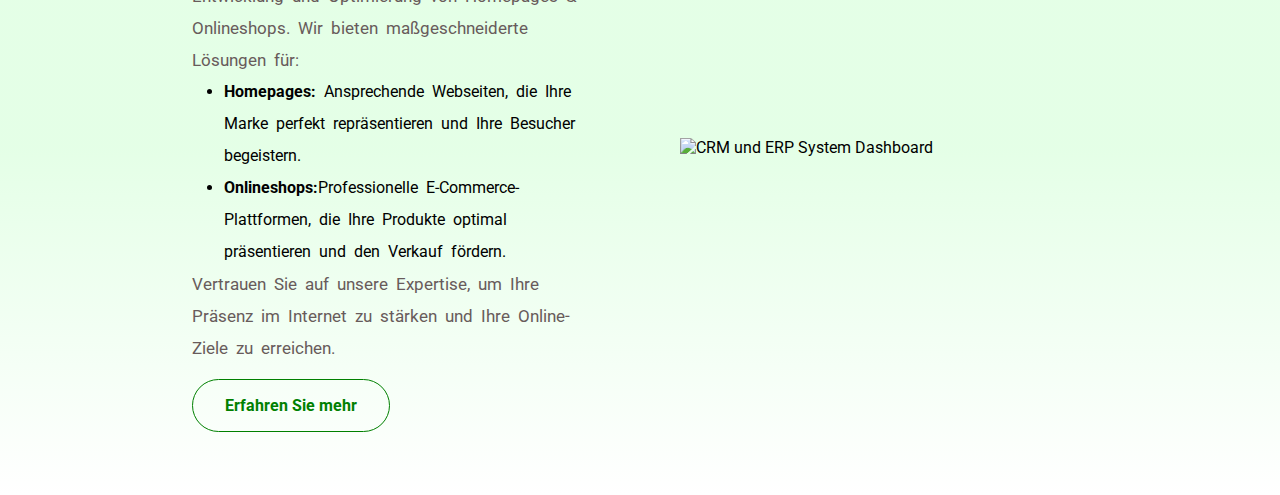
==== commit 2cb41c50: "styling start" ====
--- a/index.html
+++ b/index.html
@@ -4,35 +4,41 @@
 <head>
     <meta charset="UTF-8">
     <meta name="viewport" content="width=device-width, initial-scale=1.0">
-    <title>SoftwareDirekt Header</title>
+    <title>SoftwareDirekt | Maßgeschneiderte Softwarelösungen & Webentwicklung</title>
+    <meta name="description"
+        content="SoftwareDirekt bietet maßgeschneiderte Softwarelösungen, Webentwicklung, SEO und mehr. Ihr Partner für digitale Transformation.">
+    <meta name="keywords" content="Softwareentwicklung, Webdesign, SEO, CRM, ERP, Hosting">
+    <meta name="author" content="SoftwareDirekt">
     <link rel="stylesheet" href="./style.css">
 </head>
 
 <body>
-    <div class="top-bar">
-        <span>Ihr Partner für Automatisierung</span>
-        <span>office@softwaredirekt.at</span>
-        <span>Support (+43) 660 64 48 088</span>
-    </div>
-    <header class="main-header">
-        <div class="logo">
-            <img src="https://softwaredirekt.at/wp-content/uploads/2024/07/Software_Direkt_1_-removebg-preview-e1719900712376.png"
-                alt="SoftwareDirekt Logo">
-        </div>
-        <nav>
-            <ul>
-                <li><a href="#">HOME</a></li>
-                <li><a href="#">ÜBER UNS</a></li>
-                <li><a href="#">SERVICES ▼</a></li>
-                <li><a href="#">KONTAKT</a></li>
-            </ul>
-        </nav>
-        <button class="call-button">Anrufen</button>
+    <header>
+        <div class="top-bar">
+            <span>Ihr Partner für Automatisierung</span>
+            <span>office@softwaredirekt.at</span>
+            <span>Support (+43) 660 64 48 088</span>
+        </div>
+        <div class="main-header">
+            <div class="logo">
+                <img src="https://softwaredirekt.at/wp-content/uploads/2024/07/Software_Direkt_1_-removebg-preview-e1719900712376.png"
+                    alt="SoftwareDirekt Logo">
+            </div>
+            <nav>
+                <ul>
+                    <li><a href="#">HOME</a></li>
+                    <li><a href="#">ÜBER UNS</a></li>
+                    <li><a href="#">SERVICES ▼</a></li>
+                    <li><a href="#">KONTAKT</a></li>
+                </ul>
+            </nav>
+            <button class="call-button">Anrufen</button>
+        </div>
     </header>
 
     <div class="video-container">
         <video autoplay>
-            <source src="./bgvideo.mp4" type="video/mp4">
+            <source src="./assets/bgvideo.mp4" type="video/mp4">
             Your browser does not support the video tag.
         </video>
     </div>
@@ -41,19 +47,19 @@
         <div class="content-slider">
             <div class="slider-container">
                 <div class="slide">
-                    <img src="./slide1.png" alt="Slide 1">
+                    <img src="./assets/slide1.png" alt="Slide 1">
                 </div>
                 <div class="slide">
-                    <img src="./slide2.png" alt="Slide 2">
+                    <img src="./assets/slide2.png" alt="Slide 2">
                 </div>
                 <div class="slide">
-                    <img src="./slide3.png" alt="Slide 3">
+                    <img src="./assets/slide3.png" alt="Slide 3">
                 </div>
             </div>
         </div>
 
         <div class="services-container">
-            <h1>Unsere Leistungen</h1>
+            <h2 class="service-heading">Unsere Leistungen</h2>
             <div class="services-grid">
                 <div class="service-card">
                     <div class="service-icon">
@@ -133,7 +139,9 @@
                     </div>
                     <div class="service-content">
                         <h2>Logo Design</h2>
-                        <p>Gemeinsam mit uns erstellen Sie Ihr professionelles Logo! Unser kreatives Logo-Design und unsere maßgeschneiderten Grafiklösungen entwickeln Ihre Markenidentität mit professioneller Designkompetenz.</p>
+                        <p>Gemeinsam mit uns erstellen Sie Ihr professionelles Logo! Unser kreatives Logo-Design und
+                            unsere maßgeschneiderten Grafiklösungen entwickeln Ihre Markenidentität mit professioneller
+                            Designkompetenz.</p>
                     </div>
                 </div>
                 <div class="service-card">
@@ -157,54 +165,116 @@
     </div>
 
     <div class="projects-wrapper">
-        <section class="section">
-            <div class="section-header">
-
-            </div>
-
-            <h2 class="section-heading">Unsere Projekte
-            </h2>
+        <div class="section-header">
+
+        </div>
+
+
+        <div class="project-wrapper">
+            <h2 class="section-heading">Unsere Projekte</h2>
+            <div class="project-background-overlay first"></div>
             <div class="project">
                 <div class="project-text">
                     <h2>CRM und ERP Systeme</h2>
-                    <p>Unser CRM und ERP System bietet Ihnen eine umfassende Lösung zur Effizienzsteigerung und Automatisierung Ihrer Geschäftsprozesse. Entwickelt mit modernster Technologie, integriert es innovative Funktionen wie:</p>
-                    <a href="#" class="button">Erfahren Sie mehr</a>
-                </div>
-                <div class="project-image">
-                    <img src="https://softwaredirekt.at/wp-content/uploads/elementor/thumbs/Smart-Hr-web-app-dashboard-qu2685fo69i5x6fl4kwszvp4f37wrv16toccytps34.webp" alt="CRM und ERP System Dashboard">
-                </div>
-            </div>
-            <div class="project">
-                <div class="project-image">
-                    <img src="https://softwaredirekt.at/wp-content/uploads/elementor/thumbs/Smart-Hr-web-app-dashboard-qu2685fo69i5x6fl4kwszvp4f37wrv16toccytps34.webp" alt="CRM und ERP System Dashboard">
-                </div>
-                <div class="project-text">
-                    <h2>CRM und ERP Systeme</h2>
-                    <p>Unser CRM und ERP System bietet Ihnen eine umfassende Lösung zur Effizienzsteigerung und Automatisierung Ihrer Geschäftsprozesse. Entwickelt mit modernster Technologie, integriert es innovative Funktionen wie:</p>
-                    <a href="#" class="button">Erfahren Sie mehr</a>
-                </div>
-            </div>
-            <div class="project">
-                <div class="project-text">
-                    <h2>CRM und ERP Systeme</h2>
-                    <p>Unser CRM und ERP System bietet Ihnen eine umfassende Lösung zur Effizienzsteigerung und Automatisierung Ihrer Geschäftsprozesse. Entwickelt mit modernster Technologie, integriert es innovative Funktionen wie:</p>
-                    <a href="#" class="button">Erfahren Sie mehr</a>
-                </div>
-                <div class="project-image">
-                    <img src="https://softwaredirekt.at/wp-content/uploads/elementor/thumbs/Smart-Hr-web-app-dashboard-qu2685fo69i5x6fl4kwszvp4f37wrv16toccytps34.webp" alt="CRM und ERP System Dashboard">
-                </div>
-            </div>
-            <div class="project">
-                <div class="project-image">
-                    <img src="https://softwaredirekt.at/wp-content/uploads/elementor/thumbs/Smart-Hr-web-app-dashboard-qu2685fo69i5x6fl4kwszvp4f37wrv16toccytps34.webp" alt="CRM und ERP System Dashboard">
-                </div>
-                <div class="project-text">
-                    <h2>CRM und ERP Systeme</h2>
-                    <p>Unser CRM und ERP System bietet Ihnen eine umfassende Lösung zur Effizienzsteigerung und Automatisierung Ihrer Geschäftsprozesse. Entwickelt mit modernster Technologie, integriert es innovative Funktionen wie:</p>
-                    <a href="#" class="button">Erfahren Sie mehr</a>
-                </div>
-            </div>
-        </section>
+                    <p>Unser CRM und ERP System bietet Ihnen eine umfassende Lösung zur Effizienzsteigerung und
+                        Automatisierung Ihrer Geschäftsprozesse. Entwickelt mit modernster Technologie, integriert es
+                        innovative Funktionen wie:</p>
+                    <a href="#" class="button">Erfahren Sie mehr</a>
+                </div>
+                <div class="project-image">
+                    <img src="https://softwaredirekt.at/wp-content/uploads/elementor/thumbs/Smart-Hr-web-app-dashboard-qu2685fo69i5x6fl4kwszvp4f37wrv16toccytps34.webp"
+                        alt="CRM und ERP System Dashboard">
+                </div>
+            </div>
+        </div>
+        <div class="section-header">
+        </div>
+        <div class="project-wrapper">
+            <div class="project-background-overlay second"></div>
+
+            <div class="project">
+                <div class="project-image">
+                    <img src="https://softwaredirekt.at/wp-content/uploads/elementor/thumbs/Screenshot-2024-09-13-161910-qu267zsn19afzins1ih1kx4curzphoesswfg35y54g.png"
+                        alt="CRM und ERP System Dashboard">
+                </div>
+                <div class="project-text">
+                    <h2>Organisations-Applikation</h2>
+                    <p>Unsere Organisationssoftware unterstützt Unternehmen dabei, ihre Produktivität zu steigern und
+                        ihre Ressourcen effektiv zu nutzen. Kontaktieren Sie uns noch heute, um mehr über unsere
+                        maßgeschneiderten Lösungen zu erfahren und wie sie Ihre Organisation weiterbringen können.</p>
+                    <a href="#" class="button">Erfahren Sie mehr</a>
+                </div>
+            </div>
+        </div>
+        <div class="section-header">
+
+        </div>
+        <div class="project-wrapper">
+            <div class="project-background-overlay first"></div>
+
+            <div class="project">
+                <div class="project-text">
+                    <h2>Registrierkasse und Buchhaltungssoftware</h2>
+                    <p>Unsere Registrierkassen und Buchhaltungssysteme bieten Ihnen eine nahtlose Integration von der
+                        einfachen Gewinn- und Verlustrechnung bis zur doppelten Buchführung. Direkte Verbindung mit dem
+                        Finanzamt, Anmeldung bei Finanzonline und automatische UVA-Erstellung sind Standardfunktionen,
+                        die Ihre Buchhaltungsprozesse effizient und rechtssicher gestalten.</p>
+                    <a href="#" class="button">Erfahren Sie mehr</a>
+                </div>
+                <div class="project-image">
+                    <img src="https://softwaredirekt.at/wp-content/uploads/elementor/thumbs/Smart-Hr-web-app-dashboard-qu2685fo69i5x6fl4kwszvp4f37wrv16toccytps34.webp"
+                        alt="CRM und ERP System Dashboard">
+                </div>
+            </div>
+        </div>
+        <div class="section-header">
+
+        </div>
+        <div class="project-wrapper">
+            <div class="project-background-overlay second"></div>
+
+            <div class="project">
+                <div class="project-image">
+                    <img src="https://softwaredirekt.at/wp-content/uploads/elementor/thumbs/Crypto-web-app-dashboard-qu2682m5lreaycjol1oxaeeqmxlt4rpztadwiztyls.webp"
+                        alt="CRM und ERP System Dashboard">
+                </div>
+                <div class="project-text">
+                    <h2>MLM (Multilevelmarketing) Systeme</h2>
+                    <p>Unsere MLM (Multilevel Marketing) Systeme bieten Ihnen die perfekte Plattform, um Ihr
+                        Netzwerkmarketing zu optimieren und zu skalieren. Mit modernster Technologie unterstützen wir
+                        Sie dabei, Ihre Vertriebsstrategien effizient umzusetzen</p>
+                    <a href="#" class="button">Erfahren Sie mehr</a>
+                </div>
+            </div>
+        </div>
+        <div class="section-header">
+
+        </div>
+        <div class="project-wrapper">
+            <div class="project-background-overlay first"></div>
+
+            <div class="project">
+                <div class="project-text">
+                    <h2>Homepage & Onlineshop</h2>
+                    <div class="para" style="font-weight: 500; margin: 10px 0;">Ihre digitale Visitenkarte im Web
+                    </div>
+                    <p style="margin: 0;">Unser umfassendes Angebot umfasst die Entwicklung und Optimierung von Homepages & Onlineshops.
+                        Wir bieten maßgeschneiderte Lösungen für:
+                    <ul class="project-list">
+                        <li><b>Homepages: </b>Ansprechende Webseiten, die Ihre Marke perfekt repräsentieren und Ihre
+                            Besucher begeistern.</li>
+                        <li><b>Onlineshops:</b>Professionelle E-Commerce-Plattformen, die Ihre Produkte optimal präsentieren und den Verkauf fördern.</li>
+                    </ul>
+                    <p>Vertrauen Sie auf unsere Expertise, um Ihre Präsenz im Internet zu stärken und Ihre Online-Ziele zu erreichen.</p>
+                    </p>
+                    <a href="#" class="button">Erfahren Sie mehr</a>
+                </div>
+                <div class="project-image">
+                    <img src="https://softwaredirekt.at/wp-content/uploads/elementor/thumbs/Smart-Hr-web-app-dashboard-qu2685fo69i5x6fl4kwszvp4f37wrv16toccytps34.webp"
+                        alt="CRM und ERP System Dashboard">
+                </div>
+            </div>
+        </div>
     </div>
 
     <script>
--- a/style.css
+++ b/style.css
@@ -1,7 +1,24 @@
+@import url('https://fonts.googleapis.com/css2?family=Roboto:ital,wght@0,100;0,300;0,400;0,500;0,700;0,900;1,100;1,300;1,400;1,500;1,700;1,900&display=swap');
+
+*{
+    margin: 0;
+    padding:0;
+    box-sizing: border-box;
+
+}
 body {
-    font-family: Arial, sans-serif;
+  font-family: "Roboto", sans-serif;
     margin: 0;
     padding: 0;
+}
+.paragraph{
+    font-size: 17px;
+    font-style: normal;
+    color: rgb(104, 91, 91);
+    word-spacing: 4px;
+    font-family: 'Roboto';
+    line-height: 2rem;
+    margin-bottom: 2rem;
 }
 
 .top-bar {
@@ -104,13 +121,22 @@
 .content-wrapper {
     /* width: 100vw; */
     min-height: 100vh;
-    background:
-        linear-gradient(rgba(255, 255, 255, 0.9), rgba(255, 255, 255, 0.9)),
+    background: linear-gradient(rgba(255, 255, 255, 0.9), rgba(255, 255, 255, 0.9)),
         /* Adjust the alpha for transparency */
         url('./imagebox2.jpg');
     background-position: center;
     background-size: cover;
     background-attachment: fixed;
+    padding: 6rem 0;
+}
+
+.service-heading{
+    color: #000000;
+    font-family: "Akatab", Sans-serif;
+    font-size: 3.1em;
+    line-height: 1.3em;
+    text-align: center;
+    margin: 0 0 4rem;
 }
 
 .services-container {
@@ -171,18 +197,88 @@
     height: 100px;
 }
 
+.section-heading{
+    color: #000000;
+    font-family: "Akatab", Sans-serif;
+    font-size: 3.1em;
+    line-height: 1.3em;
+    text-align: center;
+    margin: 0;
+}
+.project-wrapper{
+    background-color: transparent;
+    background-image: linear-gradient(180deg, #C6FFCB78 50%, #FFFFFF 100%);
+    position: relative;
+}
+.project-background-overlay {
+    background-image: url("https://softwaredirekt.at/wp-content/uploads/2024/08/cropped-logo-removebg-preview.png");
+    background-repeat: no-repeat;
+    opacity: 0.2;
+    transition: background 0.3s, border-radius 0.3s, opacity 0.3s;
+    height: 100%;
+    width: 100%;
+    top: 0;
+    left: 0;
+    position: absolute;
+    background-attachment: fixed;
+    z-index: -1;
+}
+.project-background-overlay.first{
+    background-position: bottom left;
+}
+.project-background-overlay.second{
+    background-position: bottom right;
+}
+
 .project {
     width: 70%;
-    margin: auto;
+    margin: 0rem auto;
     display: flex;
     justify-content: center;
     align-items: center;
     gap: 5rem;
+    padding: 5rem 0;
 }
 
 .project-text {
     width: 50%;
 }
+.project-text p {
+    font-size: 17px;
+    font-style: normal;
+    color: rgb(104, 91, 91);
+    word-spacing: 4px;
+    font-family: 'Roboto';
+    line-height: 2rem;
+    margin-bottom: 2rem;
+}
+.project a.button {
+    font-size: 1rem;
+    font-weight: bolder;
+    /* padding-top: 5rem !important; */
+    border: 1px solid green;
+    color: green;
+    padding: 1rem 2rem;
+    border-radius: 30px;
+    text-decoration: none;
+    transition: all ease .3s;
+}
+.project-list{
+    margin-left: 2rem;
+}
+.project-list li{
+    list-style: disc;
+    word-spacing: 4px;
+    font-family: 'Roboto';
+    line-height: 2rem;
+}
+
+.project a.button:hover {
+background: #e91e63;
+border: none;
+color: white;
+}
+
 
 .project-image {
     width: 50%;
@@ -279,7 +375,7 @@
     font-size: 1.2em;
     margin: 10px 0 0;
 }
-.content {
+.app-page-content {
     max-width: 1200px;
     margin: 0 auto;
     padding: 20px;
@@ -348,3 +444,202 @@
         padding: 20px;
     }
 }
+
+
+
+.top-section {
+    display: flex;
+    justify-content: space-between;
+    margin-bottom: 40px;
+}
+.column {
+    flex: 1;
+    padding: 20px;
+}
+h1 {
+    font-size: 24px;
+    margin-bottom: 20px;
+}
+ul {
+    list-style-type: none;
+}
+.bottom-section {
+    background-image: url('https://source.unsplash.com/random/1200x600?technology');
+    background-size: cover;
+    background-position: center;
+    color: white;
+    padding: 40px 0;
+}
+.overlay {
+    background-color: rgba(0, 0, 0, 0.6);
+    padding: 40px;
+}
+.bottom-content {
+    display: flex;
+    justify-content: space-between;
+}
+.bottom-content .feature {
+    flex: 1;
+    margin-right: 20px;
+}
+.bottom-content .feature h2 {
+    color: #4CAF50;
+    margin-bottom: 10px;
+}
+.cta {
+    background-color: #4CAF50;
+    color: white;
+    padding: 10px 20px;
+    text-decoration: none;
+    display: inline-block;
+    margin-top: 20px;
+}
+.stats {
+    flex: 1;
+    display: flex;
+    align-items: center;
+    justify-content: center;
+}
+.stats h2 {
+    font-size: 36px;
+    text-align: center;
+}
+@media (max-width: 768px) {
+    .top-section, .bottom-content {
+        flex-direction: column;
+    }
+    .column, .feature, .stats {
+        margin-bottom: 20px;
+    }
+}
+
+
+.team-banner {
+    background-image: url('https://softwaredirekt.at/wp-content/uploads/2024/07/philipp-katzenberger-iIJrUoeRoCQ-unsplash.jpg');
+    background-size: cover;
+    background-position: center;
+    padding: 40px 20px;
+    text-align: left;
+}
+.team-banner .container{
+    width: 90%;
+    margin: auto;
+    color: white;
+    padding: 2rem 0;
+}
+.team-banner h1 {
+    font-size: 48px;
+    margin: 0;
+}
+.team-banner p {
+    font-size: 18px;
+    margin-top: 10px;
+}
+.team-content {
+    max-width: 1200px;
+    margin: 0 auto;
+    padding: 40px 20px;
+}
+.team-content h2{
+    color: #000000;
+    font-family: "Akatab", Sans-serif;
+    font-size: 3em;
+    font-weight: 600;
+    line-height: 0.9em;
+    letter-spacing: 1px;
+}
+.team-section {
+    display: flex;
+    justify-content: space-between;
+    margin-bottom: 40px;
+}
+.team-description, .team-projects {
+    width: 48%;
+    margin-top: 4rem;
+}
+.team-projects h3{
+    color: #000000;
+    font-family: "Akatab", Sans-serif;
+    font-size: 1.5em;
+    font-weight: 600;
+    line-height: 1.1em;
+    margin-bottom: 2rem;
+}
+.team-location {
+    margin-bottom: 40px;
+    width: 50%;
+}
+.team-hosting {
+    background-color: rgb(255, 255, 255);
+    background-image: url("https://softwaredirekt.at/wp-content/uploads/2024/09/DALL·E-2024-09-11-12.14.57-A-person-typing-on-a-laptop-in-a-dark-workspace-with-holographic-code-projected-in-vibrant-colors-like-blue-green-and-purple.-The-code-flows-dynamic.webp");
+    background-size: cover;
+    background-position: center center;
+    min-height: 550px;
+}
+.team-hosting .container{
+    display: flex;
+    justify-content: space-between;
+    width: 80%;
+    margin: auto;
+}
+.hosting-features, .hosting-stats {
+    width: 50%;
+}
+.hosting-features{
+    background-color: #5083CC8C;
+    padding: 4em 3em 2em 3em;
+    color: white;
+    margin: 1rem 0;
+}
+.hosting-features  .feature{
+    display: flex;
+    gap: 2rem;
+    color: white
+
+}
+.hosting-features .feature svg {
+    width: 2em;
+    height: 2em;
+    fill: #9EEE16;
+    color: #9EEE16;
+}
+.hosting-features .feature .content h3{
+    color: white;
+    font-weight: 500;
+}
+.hosting-features .feature .content p{
+    color: white;
+}
+.team-button {
+    display: inline-block;
+    background-color: transparent;
+    background-image: linear-gradient(180deg, #0F9C06 0%, #03E014 100%);
+    border-radius: 0px 0px 0px 0px;
+    color: #000;
+    padding: 1rem 2.5rem;
+    text-decoration: none;
+    font-weight: bold;
+    margin-top: 20px;
+    color: white;
+}
+
+.hosting-stats{
+    background-color: transparent;
+    background-image: linear-gradient(180deg, #5059CCA1 0%, #6485B0 100%);
+    display: flex;
+    justify-content: start;
+    align-items: center;
+    padding: 2rem;
+    border: 3px solid #4ce09d;
+    margin-top: -70px;
+    margin-bottom: -70px;
+}
+.hosting-stats h2{
+    color: #FFFFFF;
+    font-family: "Cairo", Sans-serif;
+    font-size: 3em;
+    font-weight: 600;
+    text-transform: capitalize;
+    line-height: 1.2em;
+    text-shadow: 0px 0px 10px rgba(0,0,0,0.3);
+}
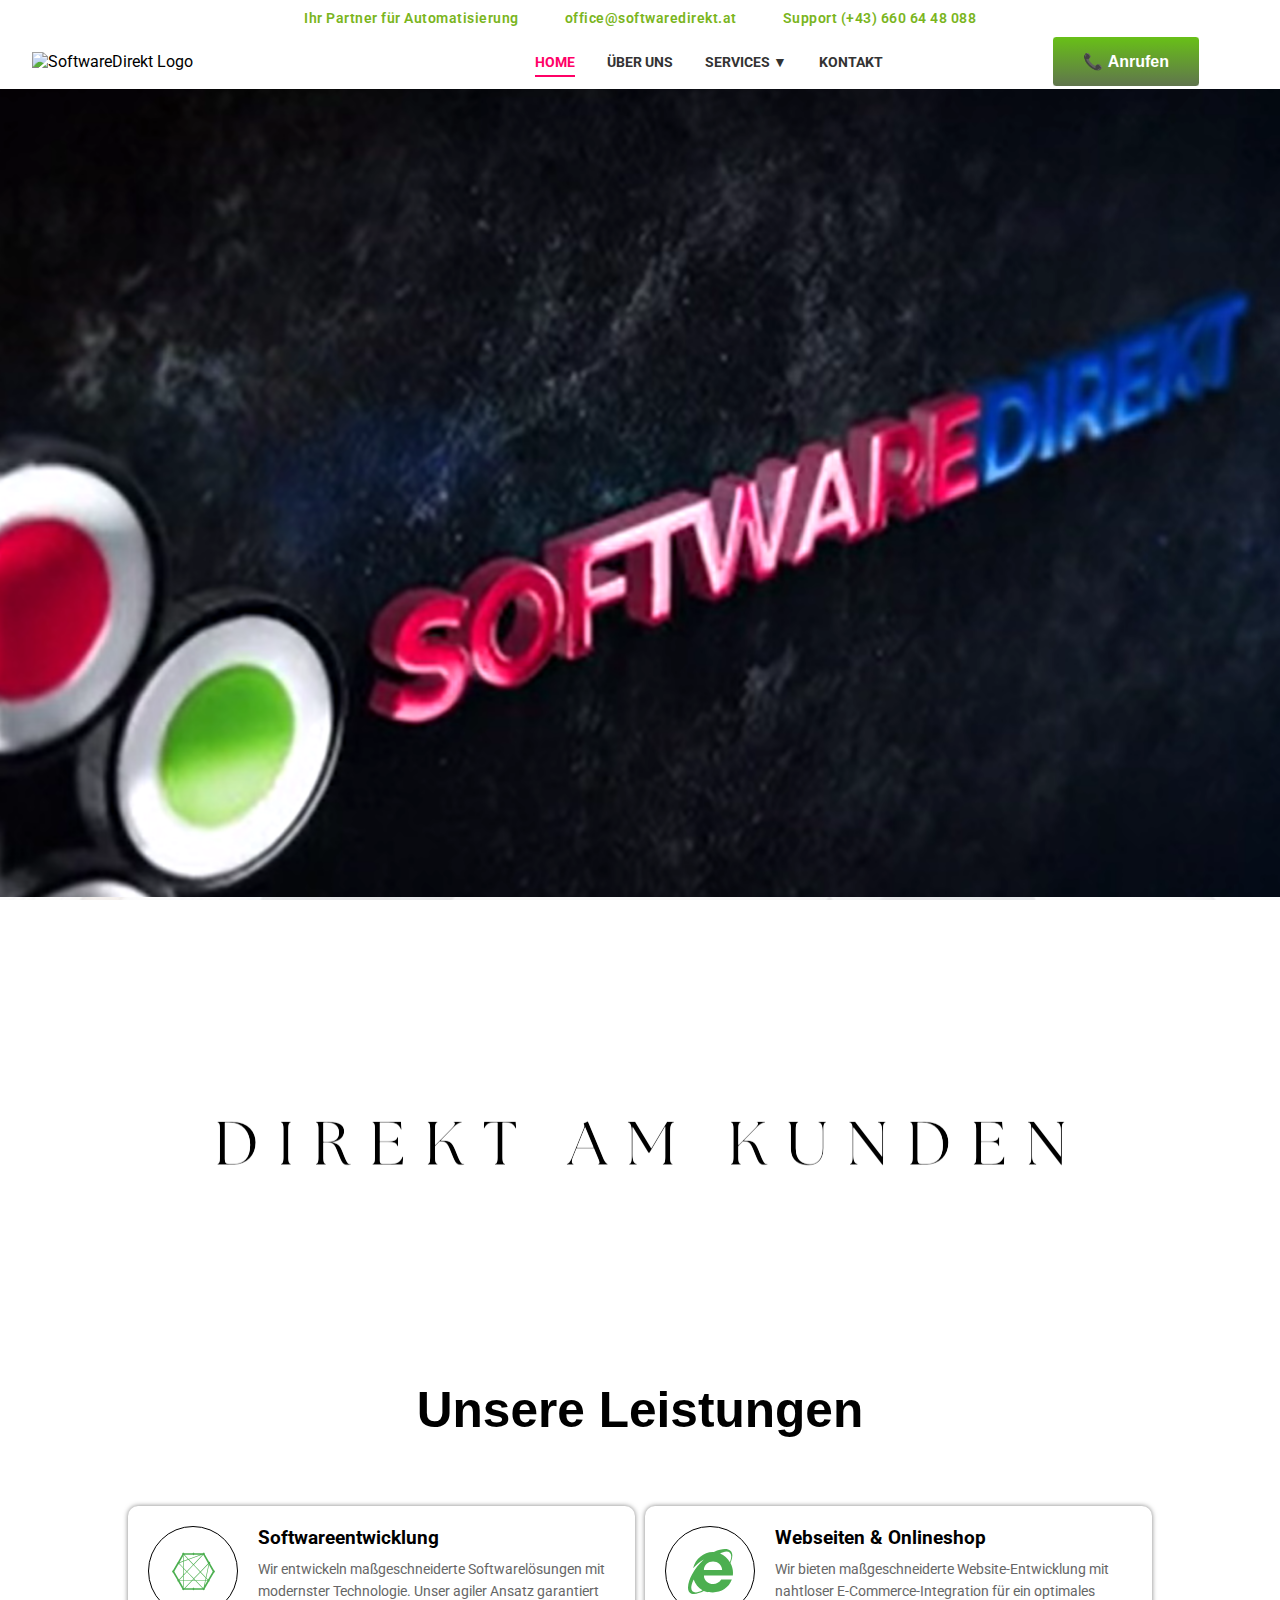
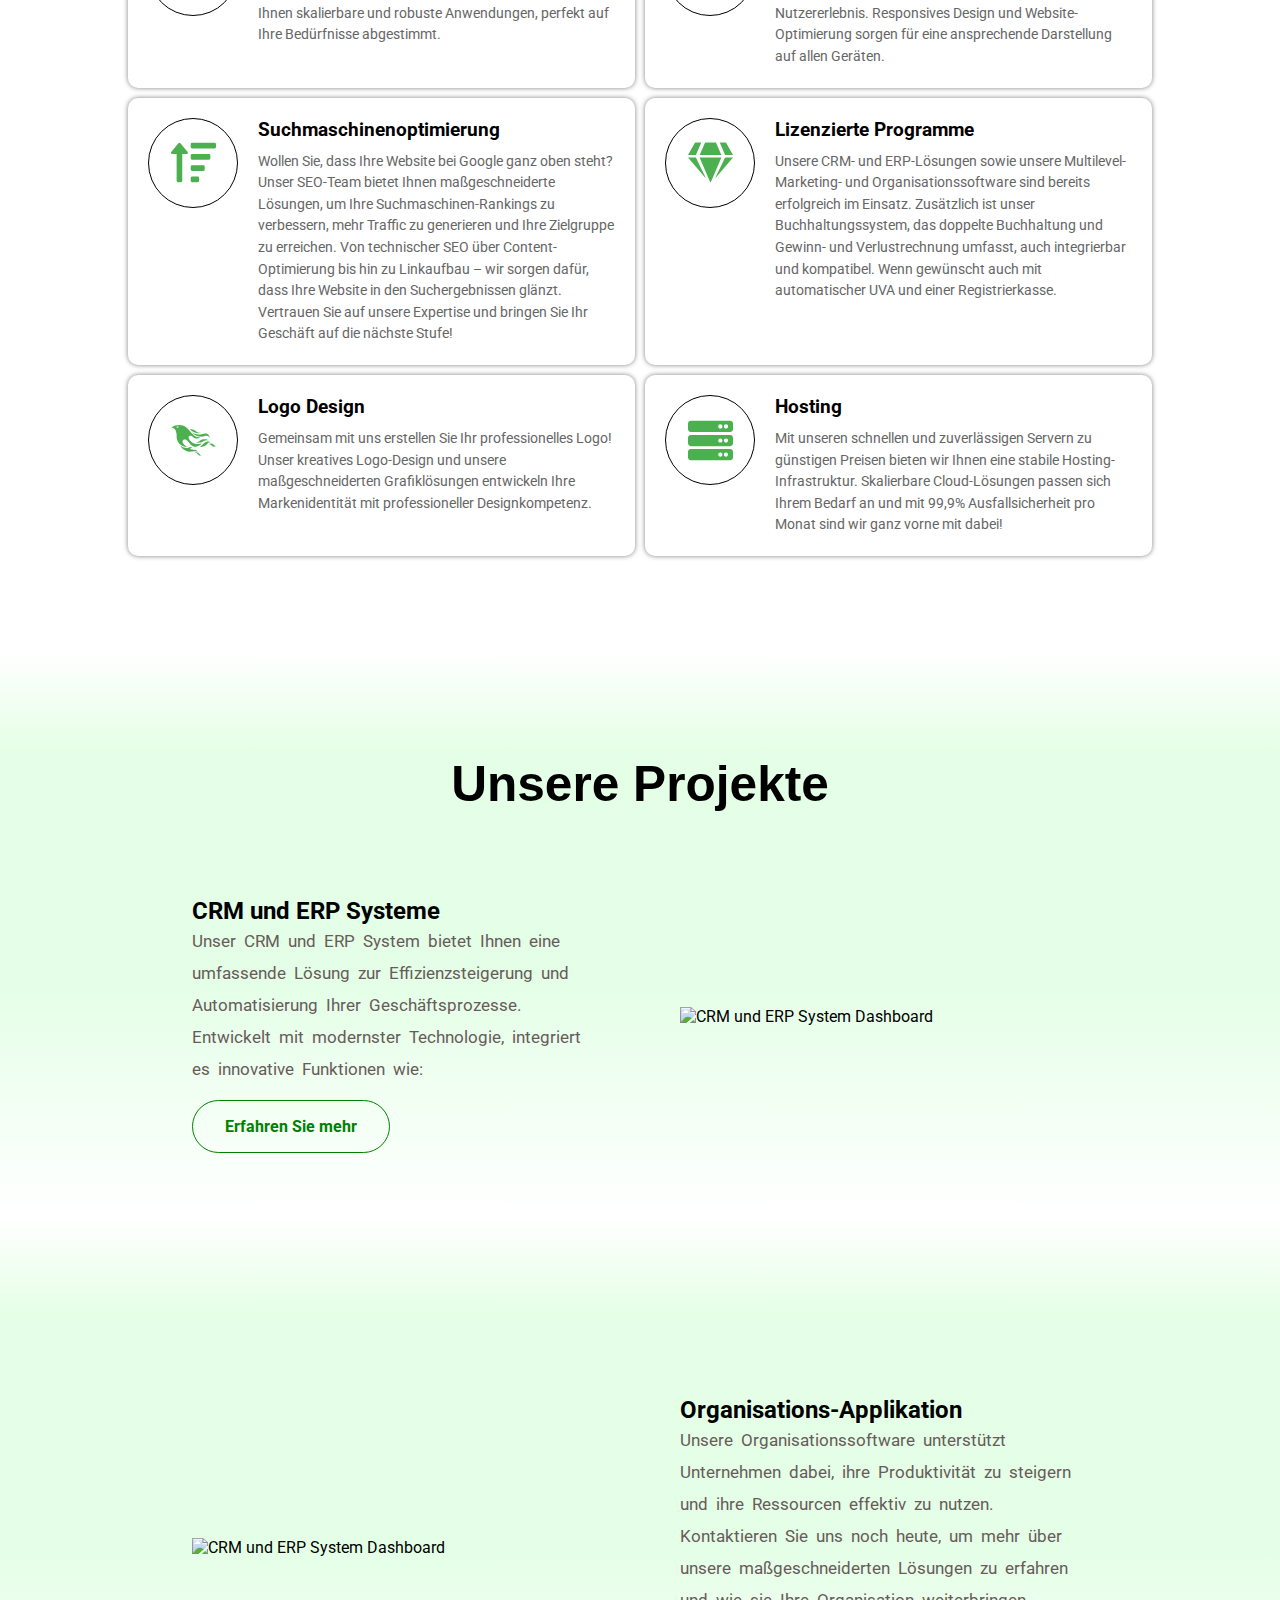
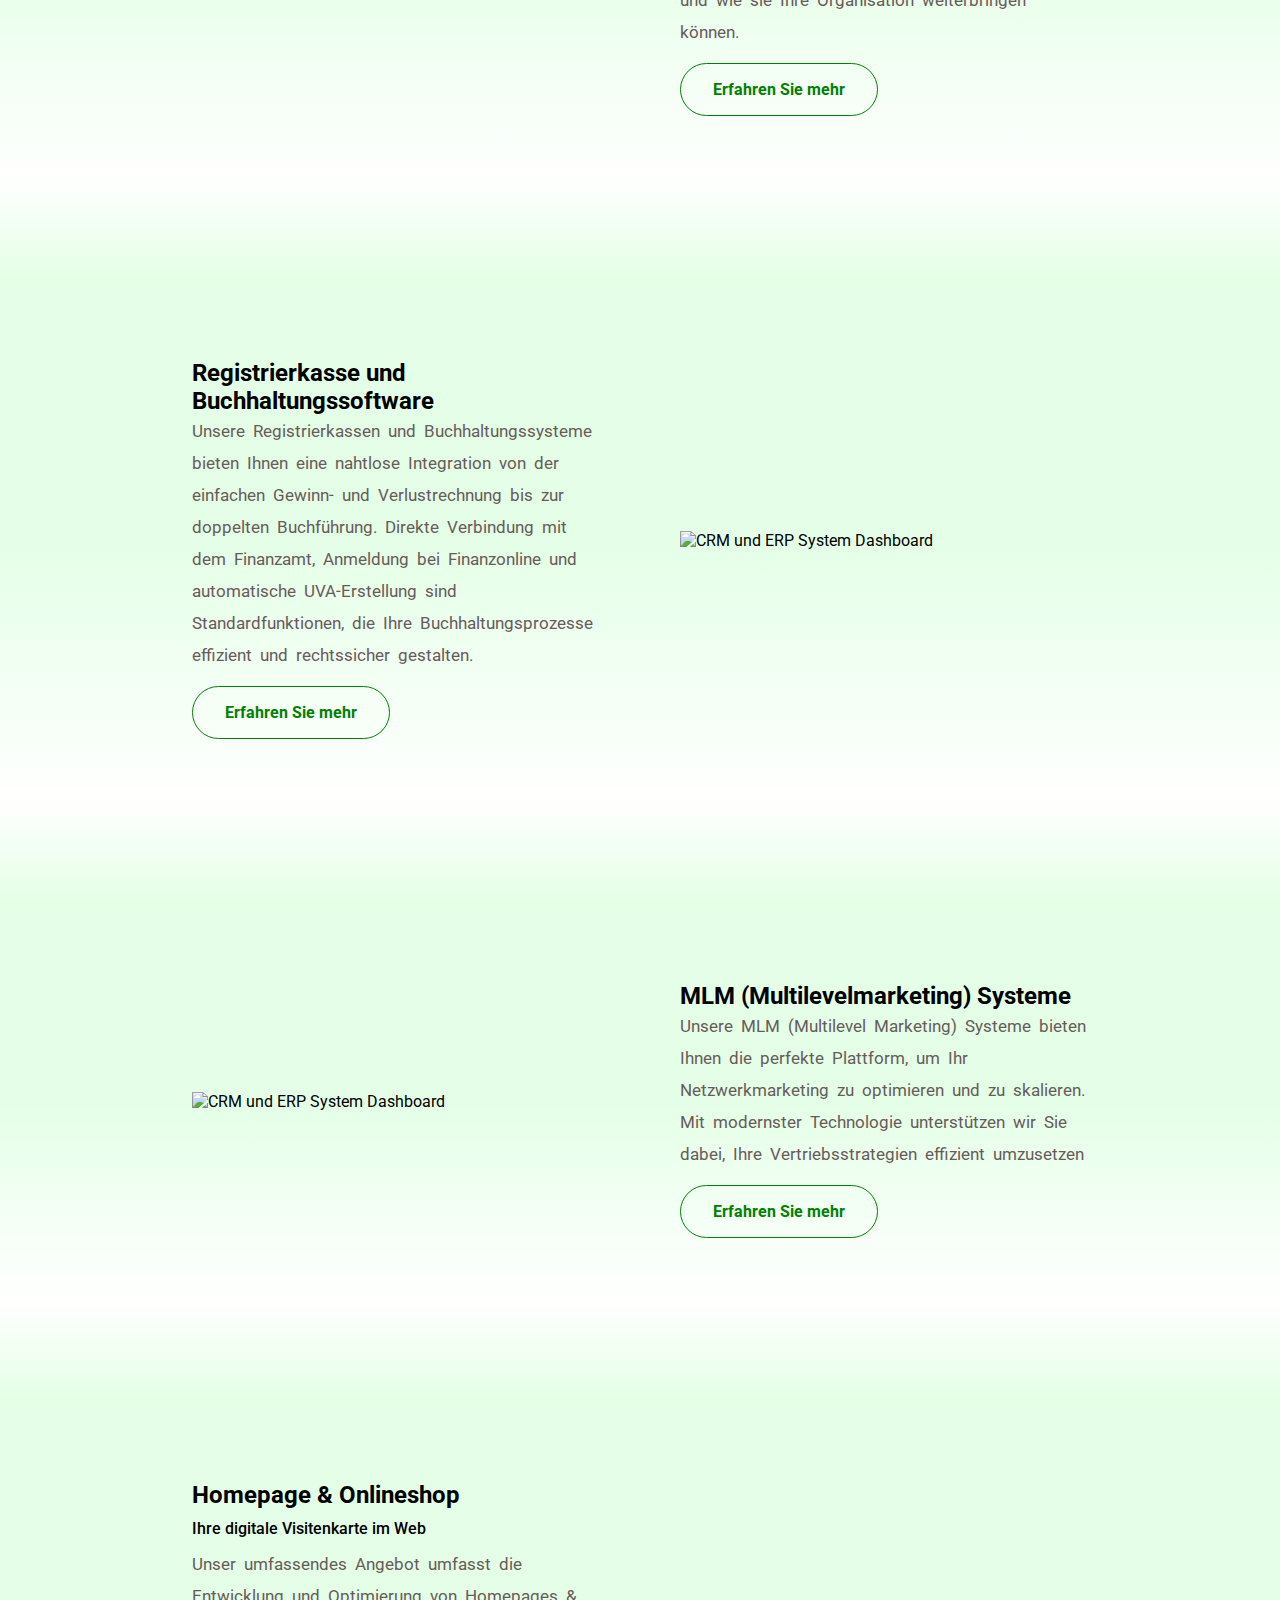
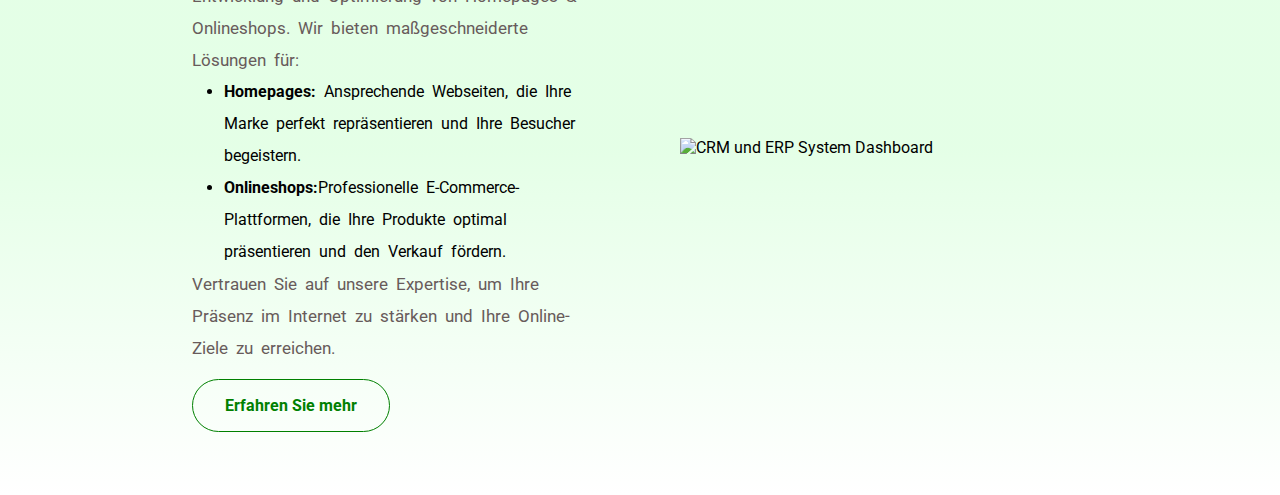
==== commit 675a07c1: "complete all pages structure + basic styling" ====
--- a/index.html
+++ b/index.html
@@ -10,6 +10,7 @@
     <meta name="keywords" content="Softwareentwicklung, Webdesign, SEO, CRM, ERP, Hosting">
     <meta name="author" content="SoftwareDirekt">
     <link rel="stylesheet" href="./style.css">
+    <link rel="stylesheet" href="./mobile.css">
 </head>
 
 <body>
@@ -32,15 +33,23 @@
                     <li><a href="#">KONTAKT</a></li>
                 </ul>
             </nav>
-            <button class="call-button">Anrufen</button>
+            <div class="actions">
+                <div class="hamburger">
+                    <div class="line"></div>
+                    <div class="line"></div>
+                    <div class="line"></div>
+                </div>
+                <button class="call-button">Anrufen</button>
+            </div>
         </div>
     </header>
 
     <div class="video-container">
-        <video autoplay>
+        <!-- <video autoplay>
             <source src="./assets/bgvideo.mp4" type="video/mp4">
             Your browser does not support the video tag.
-        </video>
+        </video> -->
+        <!-- <img src="./assets/bannerbgimage.png" alt=""> -->
     </div>
 
     <div class="content-wrapper">
@@ -277,32 +286,7 @@
         </div>
     </div>
 
-    <script>
-        const slider = document.querySelector('.slider-container');
-        const slides = document.querySelectorAll('.slide');
-        const totalSlides = slides.length;
-        let currentIndex = 0;
-
-        // Clone the first slide and append it to the end
-        const firstSlideClone = slides[0].cloneNode(true);
-        slider.appendChild(firstSlideClone);
-
-        function nextSlide() {
-            currentIndex++;
-            slider.style.transform = `translateX(-${currentIndex * 100}%)`;
-            slider.style.transition = 'transform 1s ease';
-
-            if (currentIndex === totalSlides) {
-                setTimeout(() => {
-                    slider.style.transition = 'none';
-                    currentIndex = 0;
-                    slider.style.transform = 'translateX(0)';
-                }, 1000);
-            }
-        }
-
-        setInterval(nextSlide, 3000);
-    </script>
+    <script src="./script.js"></script>
 </body>
 
 </html>--- a/style.css
+++ b/style.css
@@ -20,6 +20,9 @@
     line-height: 2rem;
     margin-bottom: 2rem;
 }
+.white{
+    color: white;
+}
 
 .top-bar {
     padding: 10px 0;
@@ -71,6 +74,12 @@
     color: #ff0066;
     border-bottom: 2px solid #ff0066;
     padding-bottom: 5px;
+}
+
+.actions{
+    display: flex;
+    align-items: center;
+    gap: 1rem;
 }
 
 .call-button {
@@ -99,6 +108,9 @@
     min-height: 90vh;
     /* Minimum height of 80% of the viewport height */
     position: relative;
+    background: url(./assets/bannerbgimage.png);
+    background-size: cover;
+    background-position: center;
     /* Ensure positioning context for absolutely positioned video */
 }
 
@@ -123,7 +135,7 @@
     min-height: 100vh;
     background: linear-gradient(rgba(255, 255, 255, 0.9), rgba(255, 255, 255, 0.9)),
         /* Adjust the alpha for transparency */
-        url('./imagebox2.jpg');
+        url('./assets/imagebox2.jpg');
     background-position: center;
     background-size: cover;
     background-attachment: fixed;
@@ -315,8 +327,8 @@
     object-fit: contain;
 }
 
-.header {
-    background-image: url('./iStock-1294393494.jpg');
+.web-header {
+    background-image: url('./assets/iStock-1294393494.jpg');
     background-size: cover;
     background-position: center;
     height: 200px;
@@ -328,14 +340,19 @@
     text-shadow: 2px 2px 4px rgba(0,0,0,0.5);
 }
 .inner-content {
-    width: 70%;
+    width: 85%;
     margin: 0 auto;
     padding: 20px;
     display: flex;
-    flex-wrap: wrap;
+    gap: 2rem;
+    margin-top: 5rem;
 }
 .text-content {
     width: 50%;
+    display: flex;
+    justify-content: center;
+    align-items: start;
+    flex-direction: column;
 }
 .image-content {
     width: 50%;
@@ -343,6 +360,9 @@
     display: flex;
     justify-content: center;
     align-items: flex-start;
+    border-radius: 20px;
+    border: 2px solid black;
+    overflow: hidden;
 }
 .image-content img {
     max-width: 100%;
@@ -355,7 +375,7 @@
 }
 
 .mobile-page-banner {
-    background-image: url('./smartphone-6701409_1920.jpg');
+    background-image: url('./assets/smartphone-6701409_1920.jpg');
     background-size: cover;
     background-position: center;
     height: 300px;
@@ -376,24 +396,28 @@
     margin: 10px 0 0;
 }
 .app-page-content {
-    max-width: 1200px;
     margin: 0 auto;
     padding: 20px;
+    width: 90%;
+    margin: auto;
 }
 .intro {
     display: flex;
-    flex-wrap: wrap;
-    gap: 20px;
+    gap: 10rem;
     margin-bottom: 40px;
+    margin: 4rem 0;
 }
 .intro h2 {
-    flex: 1 1 300px;
-}
-.intro p {
-    flex: 2 1 300px;
-}
+    color: #010101;
+    font-family: "Akatab", Sans-serif;
+    font-size: 2.7em;
+    font-weight: 600;
+    line-height: 0.9em;
+    letter-spacing: 1px;
+}
+
 .ideenfindung {
-    background:url('./phone-8155102_1920.jpg');
+    background:url('./assets/phone-8155102_1920.jpg');
     background-size: cover;
     background-position: center;
     color: white;
@@ -410,13 +434,33 @@
     gap: 20px;
 }
 .grid-item {
-    background-color: rgba(255,255,255,0.1);
-    padding: 20px;
-    border-radius: 5px;
+    display: flex;
+    gap: 2rem;
 }
 .grid-item h3 {
+    font-family: "Cairo", Sans-serif;
+    font-size: 1.1em;
+    font-weight: 600;
+    text-transform: uppercase;
+    font-style: normal;
+    text-decoration: none;
+    letter-spacing: 1px;
+}
+.grid-content p{
+    color: #ffffff;
+    font-family: "Cairo", Sans-serif;
+    font-size: 0.9em;
+    font-weight: 300;
+    text-transform: none;
+    font-style: normal;
+    text-decoration: none;
+    line-height: 1.6em;
+}
+.grid-icon svg{
+    width: 2rem;
+    height: 2rem;
+    fill: #ff69b4;
     color: #ff69b4;
-    margin-top: 0;
 }
 .contact-button {
     display: block;
@@ -447,14 +491,20 @@
 
 
 
-.top-section {
+.what-is-hosting{
     display: flex;
     justify-content: space-between;
     margin-bottom: 40px;
-}
-.column {
-    flex: 1;
-    padding: 20px;
+    width: 90%;
+    margin: auto;
+    gap: 3rem;
+}
+.what-is-hosting .column {
+    width: 50%;
+}
+.what-is-hosting .column ul li{
+    list-style: disc;
+    
 }
 h1 {
     font-size: 24px;
@@ -463,28 +513,44 @@
 ul {
     list-style-type: none;
 }
-.bottom-section {
-    background-image: url('https://source.unsplash.com/random/1200x600?technology');
+.professional-hosting {
+    background-image: url('./assets/hostingbg.webp');
     background-size: cover;
     background-position: center;
     color: white;
     padding: 40px 0;
 }
-.overlay {
-    background-color: rgba(0, 0, 0, 0.6);
-    padding: 40px;
-}
-.bottom-content {
-    display: flex;
-    justify-content: space-between;
-}
-.bottom-content .feature {
-    flex: 1;
-    margin-right: 20px;
-}
-.bottom-content .feature h2 {
-    color: #4CAF50;
+.professional-hosting .container{
+    width: 80%;
+    margin: auto;
+    display: flex;
+    /* background: blue; */
+}
+.professional-hosting .container .feature,
+.professional-hosting .container .stats{
+    width: 50%;
+}
+.professional-hosting .container .feature {
+    background: #208cdf4c;
+    padding: 4rem;
+    display: flex;
+    flex-direction: column;
+    gap: 3rem;
+}
+.professional-hosting .container .feature h2{
+    color: #18dc0a;
     margin-bottom: 10px;
+}
+.professional-hosting .container .stats{
+    display: flex;
+    justify-content: center;
+    align-items: center;
+}
+.professional-hosting .container .stats h2{
+    background-color: #4a7cbe;
+    height: max-content;
+    width: 100%;
+    padding: 4rem 0;
 }
 .cta {
     background-color: #4CAF50;
@@ -643,3 +709,254 @@
     line-height: 1.2em;
     text-shadow: 0px 0px 10px rgba(0,0,0,0.3);
 }
+
+
+.contact-header {
+    background-image: url('./assets/contact-header-bg.jpg');
+    background-size: cover;
+    background-position: center;
+    
+}
+.contact-header .content{
+    padding: 4rem 2rem;
+    color: white;
+    text-align: left;
+    width: 80%;
+    margin: auto;
+}
+.contact-header h1 {
+    font-size: 3rem;
+    margin-bottom: 1rem;
+}
+.contact-container {
+    margin: 0 auto;
+    padding: 2rem;
+    display: flex;
+    justify-content: space-between;
+    width: 90%;
+    margin: auto;
+}
+.contact-info {
+    min-width: 300px;
+    margin-right: 2rem;
+    width: 50%;
+    display: flex;
+    flex-direction: column;
+    justify-content: center;
+    align-items: start;
+}
+.contact-info .contact-heading{
+    font-size: 3rem;
+    margin-bottom: 2rem;
+}
+.contact-info .sub-heading{
+    font-size: 1.5rem;
+    margin-bottom: 1rem;
+}
+.inforamtion{
+    display: flex;
+    gap: 3rem;
+    margin-top: 3rem;
+}
+.contact-info .info{
+    display: flex;
+    flex-direction: column;
+    gap: 1rem;
+}
+
+.contact-info .info a{
+    font-weight:bold;
+    text-decoration: none;
+    color: black;
+
+}
+
+.contact-form {
+    width: 50%;
+    min-width: 300px;
+    background-color: #1a1a66;
+    color: white;
+    padding: 4rem;
+    
+}
+.form-heading{
+    color: #FFFFFF;
+    font-family: "Cairo", Sans-serif;
+    font-size: 1.5em;
+    font-weight: 600;
+    font-style: normal;
+    text-decoration: none;
+    line-height: 1.2em;
+    letter-spacing: 1px;
+    margin-bottom: .8rem;
+}
+.form-paragraph{
+    text-align: left;
+    color: #ffffff;
+    font-family: "Cairo", Sans-serif;
+    font-size: 1em;
+    text-transform: none;
+    font-style: normal;
+    text-decoration: none;
+    line-height: 1.6em;
+    margin-bottom: .5rem;
+}
+.contact-form .form-group {
+    margin-bottom: 3rem;
+}
+
+.contact-form .form-group input,
+.contact-form .form-group textarea {
+    width: 100%;
+    padding: 1.3rem 1rem;
+    border: none;
+}
+.contact-form .form-group textarea {
+    height: 150px;
+}
+.contact-form .submit-btn {
+    background-color: #28a745;
+    color: white;
+    border: none;
+    padding: 0.75rem 1.5rem;
+    font-size: 1rem;
+    cursor: pointer;
+    width: 100%;
+    border-radius: 4px;
+}
+.submit-btn:hover {
+    background-color: #218838;
+}
+@media (max-width: 768px) {
+    .container {
+        flex-direction: column;
+    }
+    .contact-info {
+        margin-right: 0;
+        margin-bottom: 2rem;
+    }
+}
+
+
+.banner-container {
+    width: 80%;
+    margin: 0 auto;
+}
+.service-container , .advantages-container{
+    width: 90%;
+    margin: 0 auto;
+
+}
+.page-banner {
+    background-image: url('./assets/istockphoto-537331500-1024x1024-1.jpg');
+    background-size: cover;
+    background-position: center;
+    color: white;
+    padding: 4rem 0;
+    text-align: right;
+    
+}
+.page-heading{
+    color: #ffffff;
+    font-family: "Maven Pro", Sans-serif;
+    font-size: 4em;
+    font-weight: 500;
+    text-shadow: 8px 0px 0px rgba(0, 0, 0, 0.3);
+}
+
+
+.inner-heading{
+    color: #000106;
+    font-family: "Akatab", Sans-serif;
+    font-size: 2.8em;
+    font-weight: 600;
+}
+.service-description, .advantages {
+    margin: 2rem 0;
+}
+
+.advantage-item p{
+    color: #000000;
+    font-family: "Roboto", Sans-serif;
+    font-weight: 400;
+    line-height: 50px;
+}
+.service-description h2{
+    color: #00020D;
+    font-family: "Akatab", Sans-serif;
+    font-size: 2.8em;
+    font-weight: 700;
+    margin: 3rem auto 4rem;
+}
+.service-description p {
+    color: #000000;
+    font-family: "Roboto", Sans-serif;
+    font-weight: 400;
+    font-size: 1rem;
+    margin: 0 0 1.25rem;
+    line-height: 1.8rem;
+}
+.service-list {
+    display: flex;
+    flex-wrap: wrap;
+    justify-content: space-between;
+    align-items: center;
+    margin: 2rem 0;
+}
+.service-items {
+    width: 50%;
+    min-width: 200px;
+}
+.service-image {
+    width: 50%;
+    min-width: 200px;
+    text-align: center;
+}
+.service-image img {
+    max-width: 100%;
+    height: auto;
+}
+.services-ul {
+    list-style-type: none;
+}
+.services-li {
+    margin-bottom: 0.5rem;
+    position: relative;
+    padding: .9rem 1rem;
+    border-bottom: 1px solid #00000052;
+}
+.services-li::before {
+    content: '✓';
+    position: absolute;
+    left: 0;
+    color: #2a9d8f;
+}
+.advantage-item {
+    margin-bottom: 1rem;
+}
+.contact-section {
+    background: url(./assets/tree-2593542_1920.jpg);
+    color: white;
+    padding: 4rem 0;
+    text-align: center;
+}
+.contact-btn {
+    display: inline-block;
+    background-color: #278B08;
+    color: white;
+    padding: 0.75rem 2rem;
+    text-decoration: none;
+    border-radius: 30px;
+    transition: background-color 0.3s ease;
+}
+.contact-btn:hover {
+    background-color: #207606;
+}
+@media (max-width: 768px) {
+    .service-list {
+        flex-direction: column;
+    }
+    .service-image {
+        margin-top: 1rem;
+    }
+}
--- a/mobile.css
+++ b/mobile.css
@@ -0,0 +1,142 @@
+@media (max-width:768px){
+    .services-grid {
+        grid-template-columns: repeat(1, 1fr);
+    }
+    .service-card {
+        flex-direction: column;
+        align-items: center;
+        justify-content: center;
+        text-align: center;
+        gap: 2rem;
+    }
+
+
+    .project {
+        flex-direction: column;
+        width: 85%;
+    }
+    .project-text {
+        width: 100%;
+    }
+    .project-image {
+        width: 100%;
+    }
+
+}
+/* Existing styles remain the same */
+
+@media (max-width: 768px) {
+    header {
+        position: relative;
+    }
+
+    .top-bar {
+        align-items: center;
+        font-size: 8px;
+        overflow: scroll;
+        text-wrap: nowrap;
+    }
+
+    .top-bar span {
+        margin: 2px 0;
+    }
+
+    .main-header {
+        display: flex;
+        justify-content: space-between;
+        align-items: center;
+        padding: 10px;
+    }
+
+    .logo {
+        width: 200px;
+    }
+
+    nav {
+        position: absolute;
+        top: 100%;
+        left: 0;
+        width: 100%;
+        background-color: #fff;
+        max-height: 0;
+        overflow: hidden;
+        transition: max-height 0.3s ease-out;
+        z-index: 1000;
+    }
+
+    nav.active {
+        max-height: 1000px; /* Adjust this value based on your maximum expected height */
+        transition: max-height 0.5s ease-in;
+    }
+
+    nav ul {
+        flex-direction: column;
+        width: 100%;
+        margin: 0;
+        padding: 0;
+        gap: 0;
+    }
+
+    nav ul li {
+        border-bottom: 1px solid #e0e0e0;
+    }
+
+    nav ul li a {
+        display: block;
+        padding: 15px;
+        background-color: #f9f9f9;
+        color: #333;
+        text-align: left;
+    }
+
+    nav ul li:first-child a {
+        background-color: #8cc63f;
+        color: white;
+        border-bottom: none;
+    }
+
+    .hamburger {
+        display: flex;
+        flex-direction: column;
+        justify-content: space-around;
+        width: 30px;
+        height: 25px;
+        background: transparent;
+        border: none;
+        cursor: pointer;
+        padding: 0;
+        z-index: 10;
+    }
+
+    .hamburger .line {
+        width: 30px;
+        height: 3px;
+        background-color: #333;
+    }
+
+    .hamburger.active .line:nth-child(1) {
+        transform: rotate(45deg) translate(5px, 5px);
+    }
+
+    .hamburger.active .line:nth-child(2) {
+        opacity: 0;
+    }
+
+    .hamburger.active .line:nth-child(3) {
+        transform: rotate(-45deg) translate(7px, -6px);
+    }
+
+    .call-button {
+        padding: 10px 20px;
+        font-size: 14px;
+    }
+
+
+    .what-is-hosting .column {
+        width: 100%;
+    }
+    section.what-is-hosting {
+        flex-direction: column;
+    }
+    
+}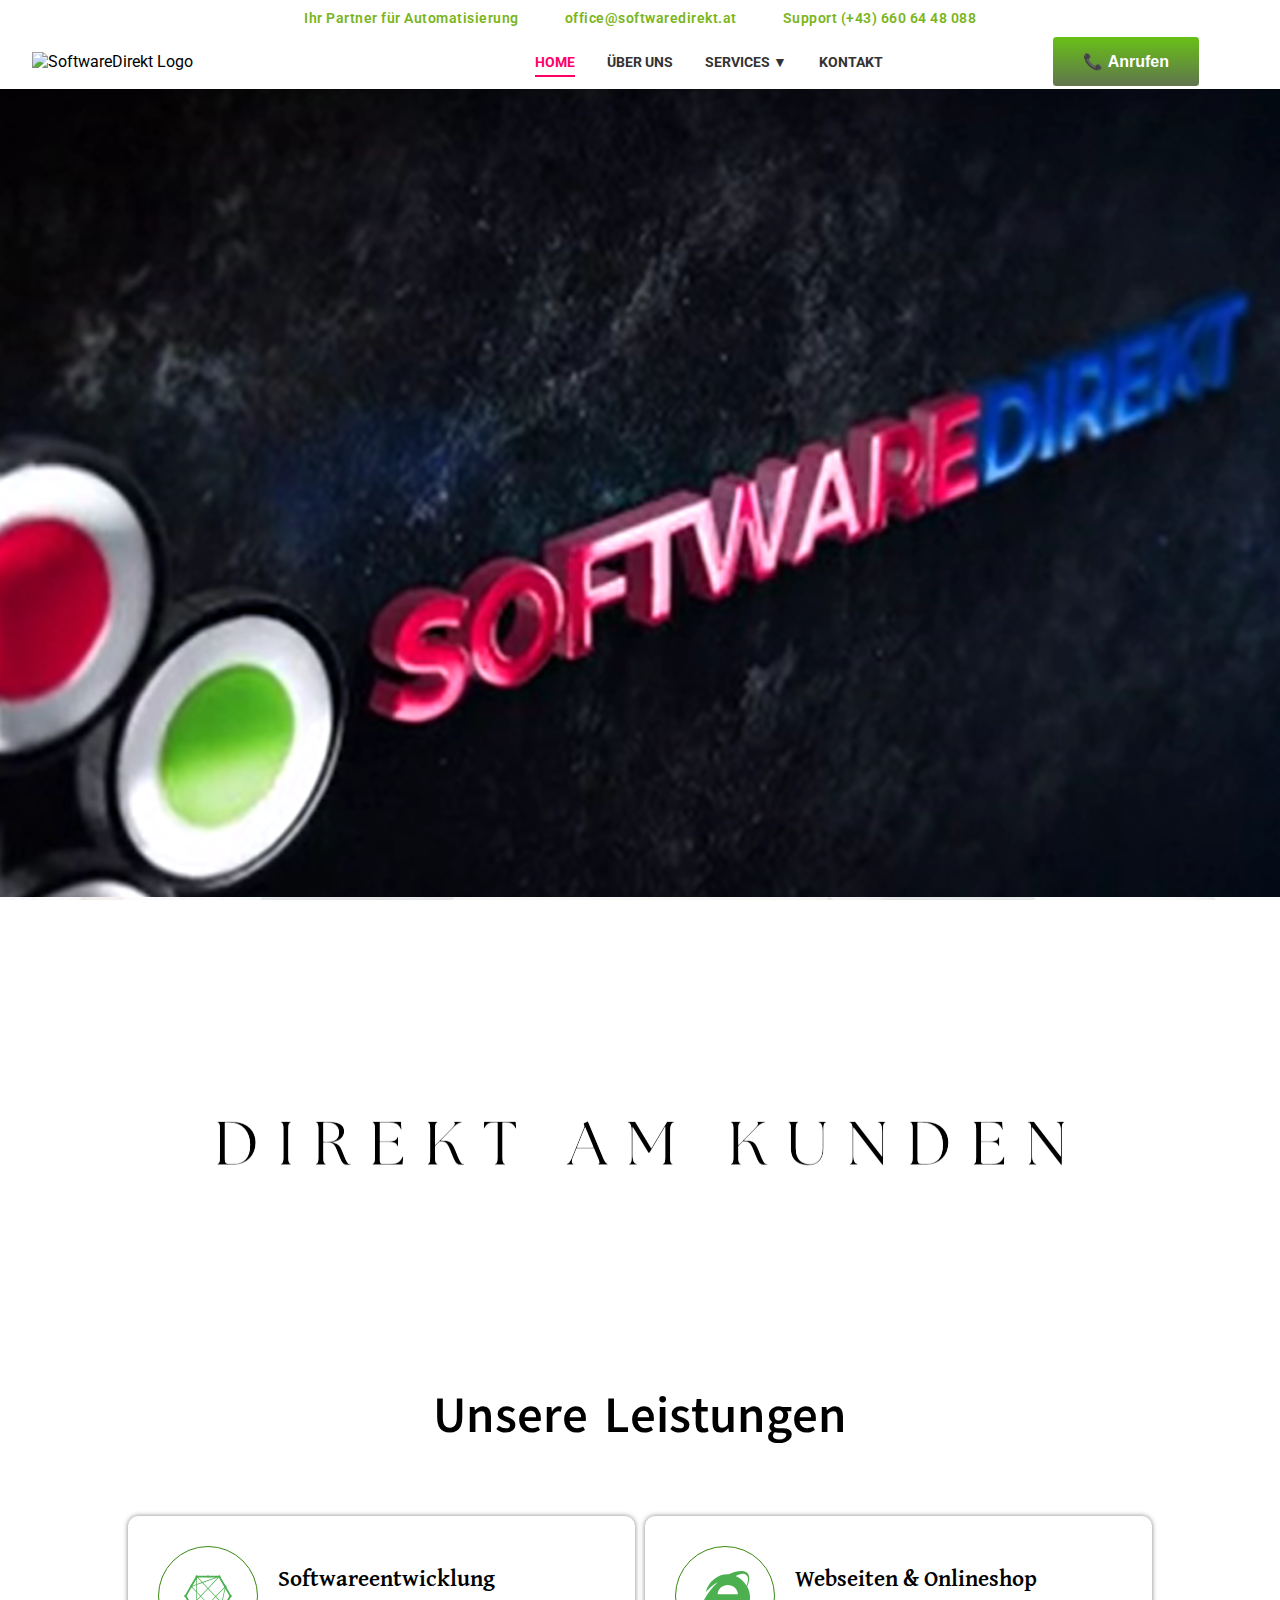
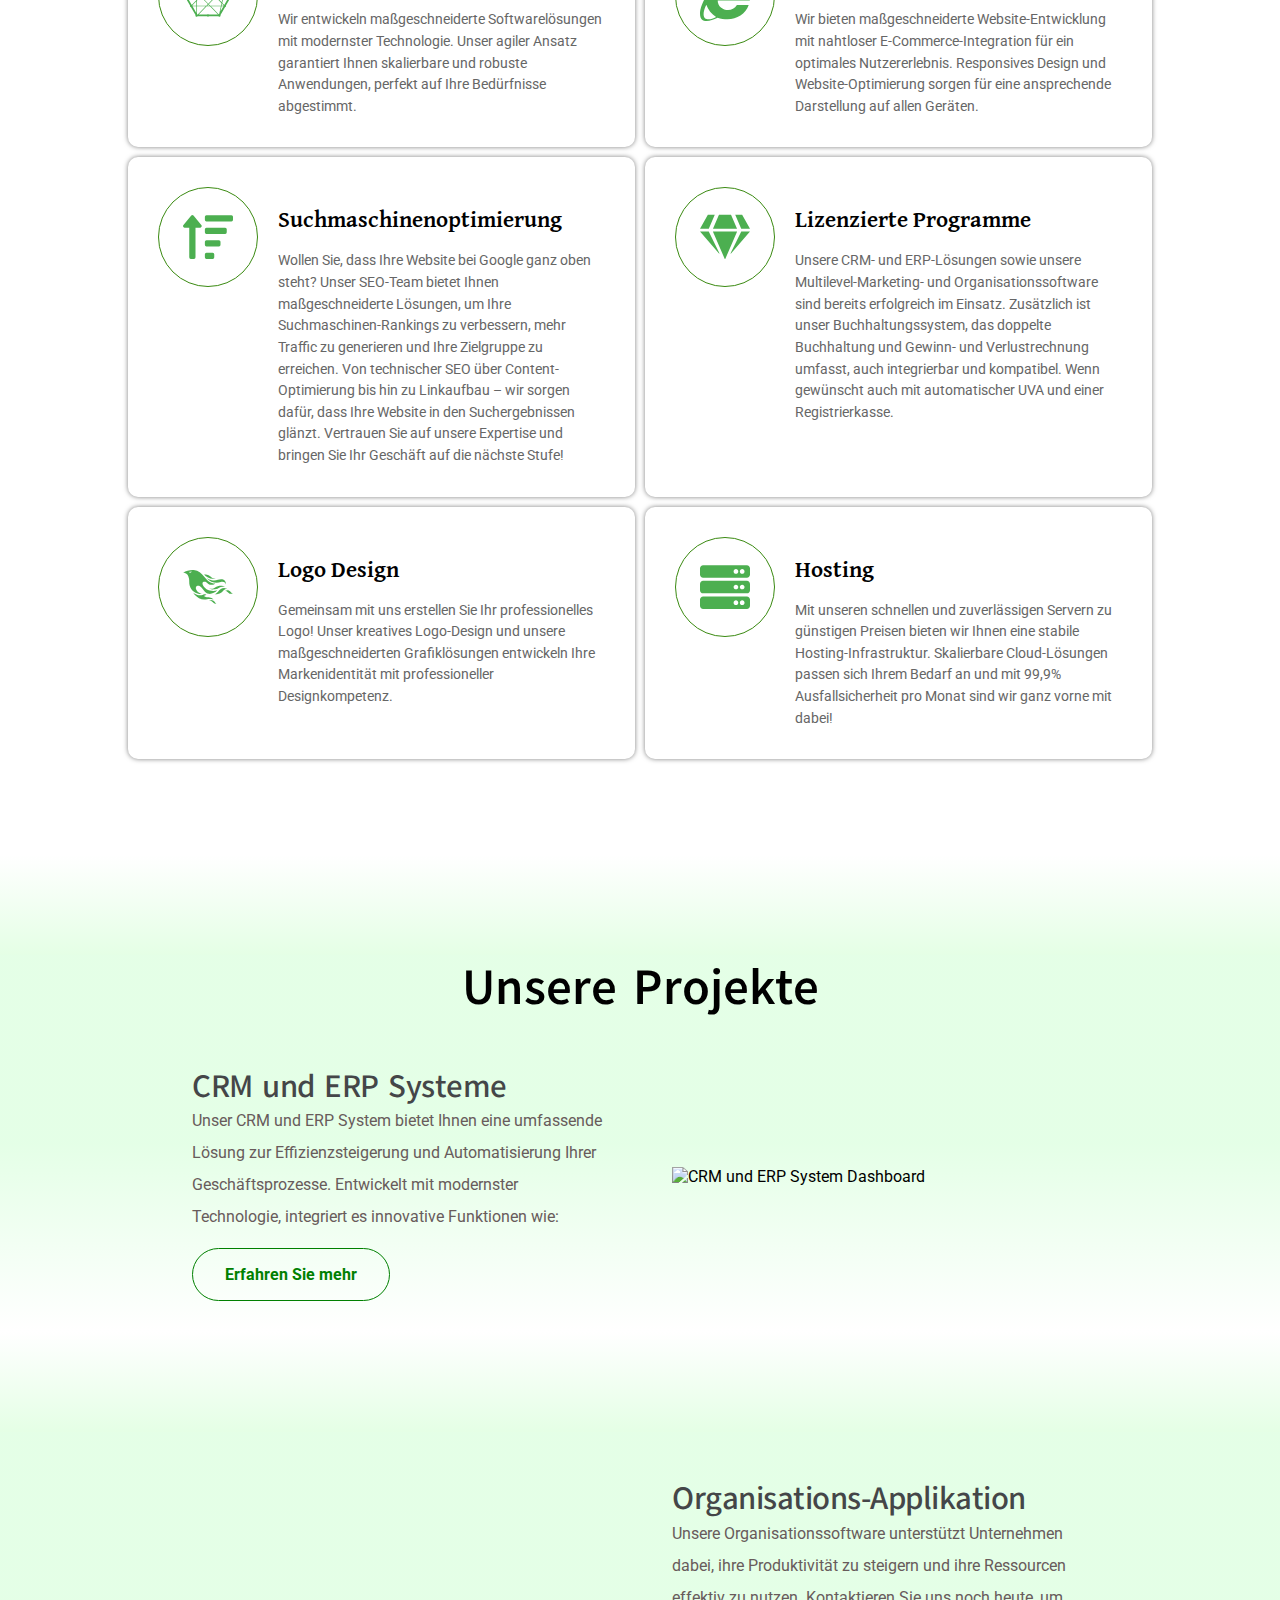
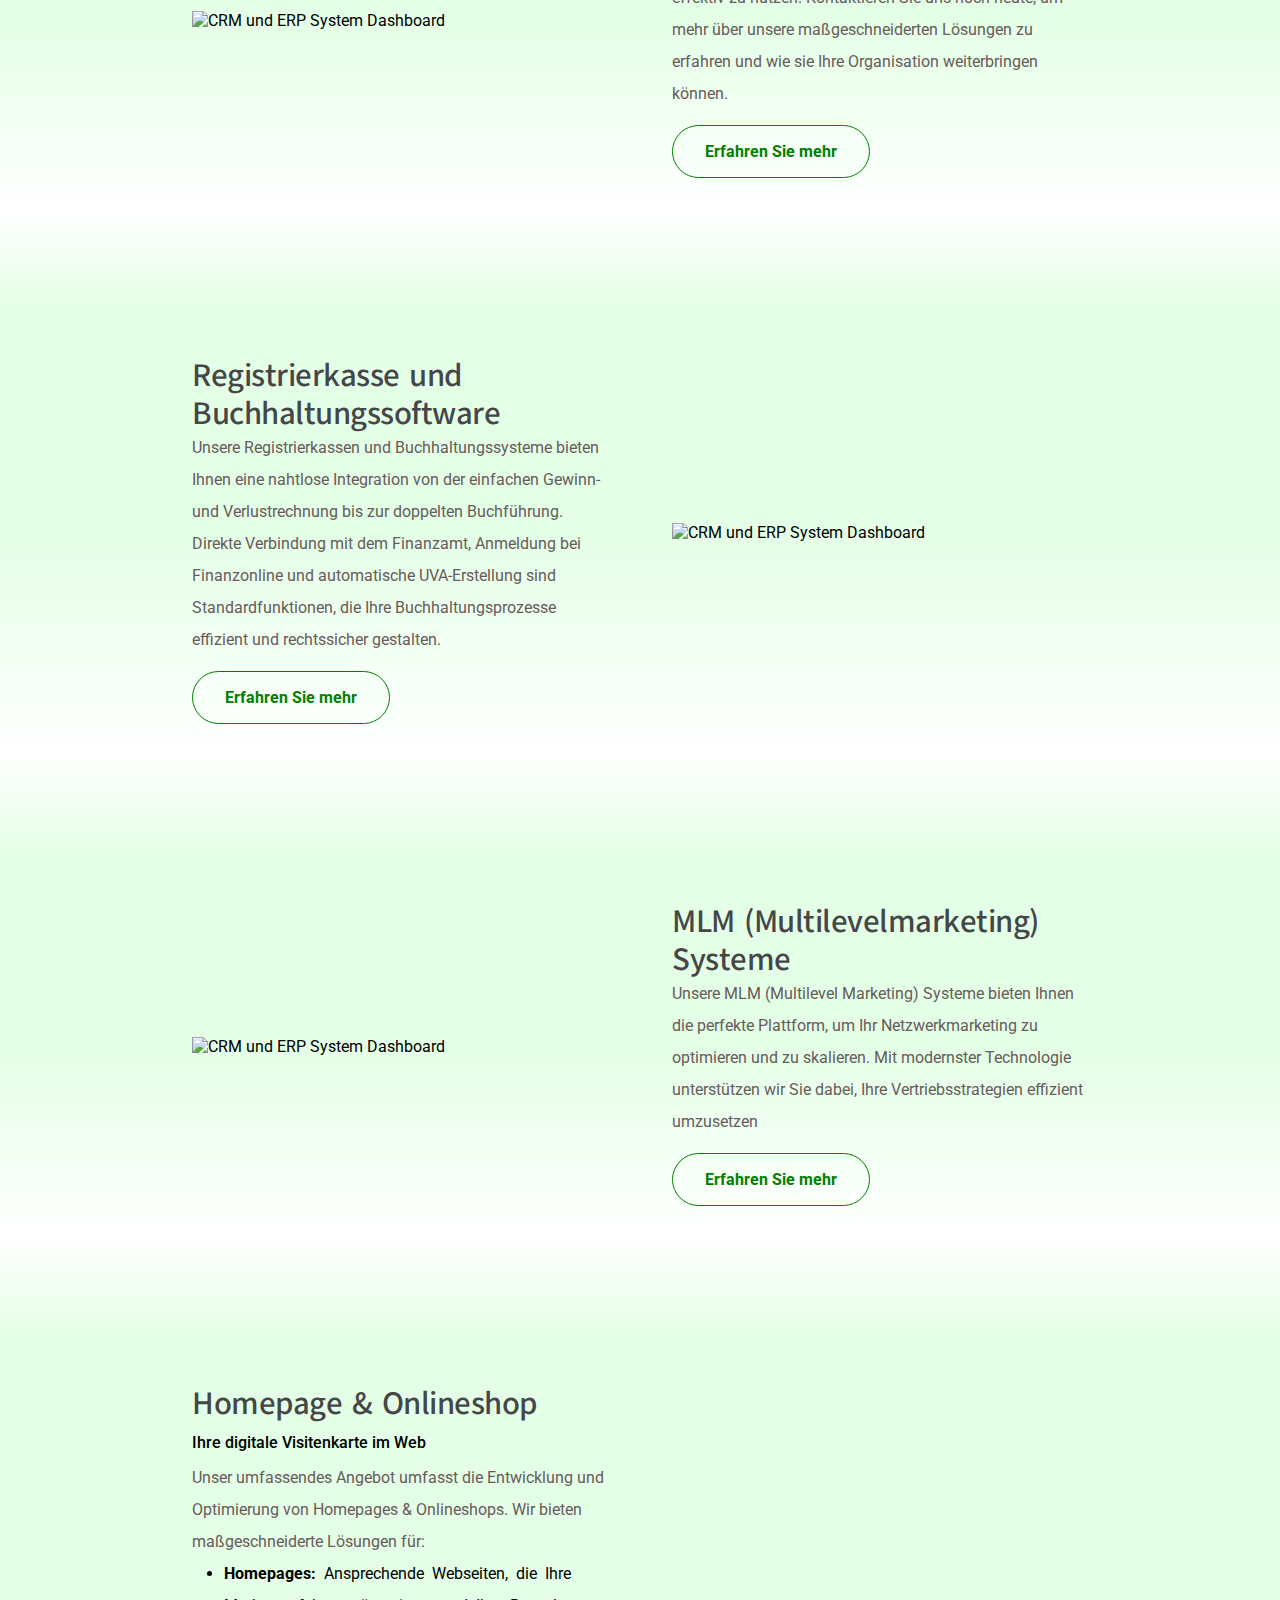
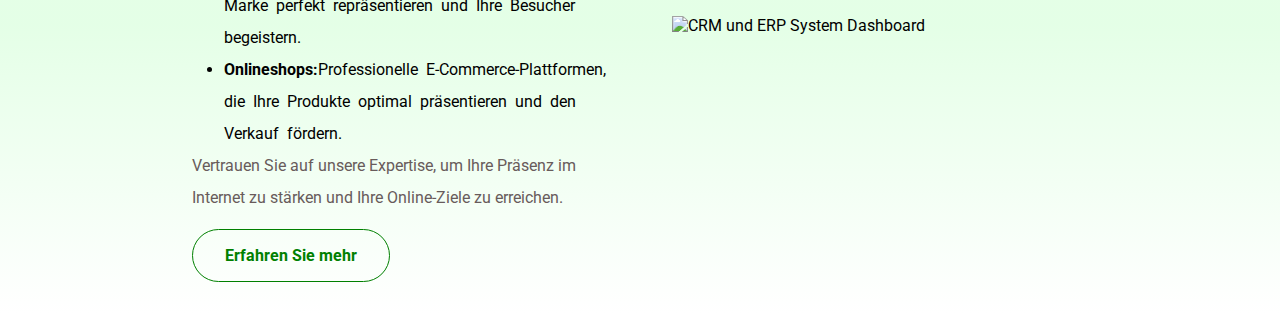
==== commit b1649e86: "added footer" ====
--- a/index.html
+++ b/index.html
@@ -180,7 +180,7 @@
 
 
         <div class="project-wrapper">
-            <h2 class="section-heading">Unsere Projekte</h2>
+            <h2 class="project-section-heading">Unsere Projekte</h2>
             <div class="project-background-overlay first"></div>
             <div class="project">
                 <div class="project-text">
--- a/style.css
+++ b/style.css
@@ -1,5 +1,7 @@
 @import url('https://fonts.googleapis.com/css2?family=Roboto:ital,wght@0,100;0,300;0,400;0,500;0,700;0,900;1,100;1,300;1,400;1,500;1,700;1,900&display=swap');
-
+@import url('https://fonts.googleapis.com/css2?family=Gentium+Plus:ital,wght@0,400;0,700;1,400;1,700&display=swap');
+@import url('https://fonts.googleapis.com/css2?family=Akatab:wght@400;500;600;700;800;900&display=swap');
+@import url('https://fonts.googleapis.com/css2?family=Cairo:wght@200..1000&display=swap');
 *{
     margin: 0;
     padding:0;
@@ -146,7 +148,7 @@
     color: #000000;
     font-family: "Akatab", Sans-serif;
     font-size: 3.1em;
-    line-height: 1.3em;
+    line-height: 1.5em;
     text-align: center;
     margin: 0 0 4rem;
 }
@@ -154,6 +156,7 @@
 .services-container {
     width: 80%;
     margin: auto;
+    max-width: 1100px;
 }
 
 .services-grid {
@@ -166,14 +169,14 @@
     background-color: white;
     border-radius: 10px;
     box-shadow: 0px 0px 5px 0px rgba(0, 0, 0, 0.5);
-    padding: 20px;
+    padding: 30px 30px 30px 30px;
     display: flex;
     align-items: flex-start;
 }
 
 .service-icon {
-    width: 90px;
-    height: 90px;
+    width: 100px;
+    height: 100px;
     /* background-color: #e8f5e9; */
     border-radius: 50%;
     display: flex;
@@ -181,21 +184,22 @@
     align-items: center;
     margin-right: 20px;
     flex-shrink: 0;
-    border: 1px solid;
+    border: 1px solid #3A8A11;
 }
 
 .service-icon svg {
-    width: 45px;
-    height: 45px;
+    width: 50px;
+    height: 50px;
     fill: #4caf50;
 }
 
 .service-content h2 {
-    margin-top: 0;
-    margin-bottom: 10px;
-    font-size: 1.2em;
-}
-
+    margin-top: 15px;
+    margin-bottom: 15px;
+    font-size: 1.44em;
+    font-weight: 600;
+    font-family: "Gentium Plus", serif;
+}
 .service-content p {
     margin: 0;
     font-size: 0.9em;
@@ -221,6 +225,14 @@
     background-color: transparent;
     background-image: linear-gradient(180deg, #C6FFCB78 50%, #FFFFFF 100%);
     position: relative;
+}
+.project-section-heading{
+    color: #000000;
+    font-family: "Akatab", Sans-serif;
+    font-size: 3.1em;
+    line-height: 1.3em;
+    text-align: center;
+    margin: 0;
 }
 .project-background-overlay {
     background-image: url("https://softwaredirekt.at/wp-content/uploads/2024/08/cropped-logo-removebg-preview.png");
@@ -248,20 +260,29 @@
     display: flex;
     justify-content: center;
     align-items: center;
-    gap: 5rem;
-    padding: 5rem 0;
+    gap: 4rem;
+    padding: 3rem 0;
+    max-width: 945px;
 }
 
 .project-text {
     width: 50%;
 }
+.project-text h2{
+    color: #444648;
+    font-family: "Akatab", Sans-serif;
+    font-size: 2rem;
+    font-weight: 600;
+    line-height: 1.176em;
+    letter-spacing: -0.5px;
+}
 .project-text p {
-    font-size: 17px;
-    font-style: normal;
-    color: rgb(104, 91, 91);
-    word-spacing: 4px;
-    font-family: 'Roboto';
-    line-height: 2rem;
+    column-gap: 0px;
+    color: #685B5B;
+    font-family: "Roboto", Sans-serif;
+    font-size: 1rem !important;
+    font-weight: 400;
+    line-height: 2em;
     margin-bottom: 2rem;
 }
 .project a.button {
@@ -382,18 +403,30 @@
     display: flex;
     flex-direction: column;
     justify-content: center;
-    align-items: flex-start;
-    padding: 0 5%;
+    align-items: end;
     color: white;
     text-shadow: 2px 2px 4px rgba(0,0,0,0.5);
+    padding: 0% 10%;
+    text-align: start;
 }
 .mobile-page-banner h1 {
-    font-size: 2.5em;
+    font-size: 3.5em;
     margin: 0;
+    color: #FFFFFF;
+    font-family: "Roboto", Sans-serif;
+    font-weight: 600;
+    text-shadow: 8px 0px 0px rgba(0,0,0,0.3);
 }
 .mobile-page-banner p {
-    font-size: 1.2em;
-    margin: 10px 0 0;
+    text-align: right;
+    color: #FFFFFF;
+    font-family: "Roboto", Sans-serif;
+    font-weight: 600;
+    text-shadow: 2px 0px 0px rgba(0,0,0,0.3);
+    width: var( --container-widget-width, 77% );
+    max-width: 77%;
+    --container-widget-width: 77%;
+    --container-widget-flex-grow: 0;
 }
 .app-page-content {
     margin: 0 auto;
@@ -403,9 +436,8 @@
 }
 .intro {
     display: flex;
-    gap: 10rem;
     margin-bottom: 40px;
-    margin: 4rem 0;
+    margin: 6rem 0 8rem;
 }
 .intro h2 {
     color: #010101;
@@ -414,6 +446,10 @@
     font-weight: 600;
     line-height: 0.9em;
     letter-spacing: 1px;
+    width: 100%;
+}
+.intro p {
+    width: 100%;
 }
 
 .ideenfindung {
@@ -427,6 +463,12 @@
 .ideenfindung h2 {
     text-align: center;
     margin-bottom: 30px;
+    color: #ffffff;
+    font-family: "Akatab", Sans-serif;
+    font-size: 2.6em;
+    font-weight: 600;
+    line-height: 0.9em;
+    letter-spacing: 1px;
 }
 .grid-container {
     display: grid;
@@ -465,7 +507,7 @@
 .contact-button {
     display: block;
     width: 200px;
-    margin: 40px auto;
+    margin: 5rem auto;
     padding: 10px;
     background-color: #4CAF50;
     color: white;
@@ -491,24 +533,46 @@
 
 
 
-.what-is-hosting{
+.what-is-hosting {
     display: flex;
     justify-content: space-between;
     margin-bottom: 40px;
     width: 90%;
     margin: auto;
-    gap: 3rem;
+    gap: 2.5rem;
+    padding: 4rem 0;
 }
 .what-is-hosting .column {
     width: 50%;
 }
-.what-is-hosting .column ul li{
+.what-is-hosting .column ul{
+    margin-top: 2.5rem;
+}
+.what-is-hosting .column ul li {
     list-style: disc;
-    
-}
-h1 {
-    font-size: 24px;
-    margin-bottom: 20px;
+    color: #000000;
+    font-family: "Roboto", Sans-serif;
+    font-weight: 400;
+    font-size: 1rem;
+    /* margin: 0 0 1.25rem; */
+    line-height: 1.8rem;
+    margin-left: 2.5rem;
+    /* margin-top: 2rem; */
+}
+.what-is-hosting .column h1 {
+    color: #000000;
+    font-family: "Akatab", Sans-serif;
+    font-size: 2.3em;
+    font-weight: 600;
+}
+.what-is-hosting .column p{
+    color: #000000;
+    font-family: "Roboto", Sans-serif;
+    font-weight: 400;
+    font-size: 1rem;
+    margin: 0 0 1.25rem;
+    line-height: 1.8rem;
+    margin-top: 10px;
 }
 ul {
     list-style-type: none;
@@ -546,11 +610,16 @@
     justify-content: center;
     align-items: center;
 }
-.professional-hosting .container .stats h2{
+.professional-hosting .container .stats h2 {
     background-color: #4a7cbe;
     height: max-content;
     width: 100%;
-    padding: 4rem 0;
+    padding: 10rem 4rem;
+    color: #FFFFFF;
+    font-family: "Arial", Sans-serif;
+    font-size: 55px;
+    font-weight: 500;
+    text-align: start;
 }
 .cta {
     background-color: #4CAF50;
@@ -559,6 +628,8 @@
     text-decoration: none;
     display: inline-block;
     margin-top: 20px;
+    width: max-content;
+    margin: auto;
 }
 .stats {
     flex: 1;
@@ -594,16 +665,20 @@
     padding: 2rem 0;
 }
 .team-banner h1 {
-    font-size: 48px;
-    margin: 0;
+    color: white;
+    font-family: "Akatab", Sans-serif;
+    font-size: 3em;
+    font-weight: 600;
+    line-height: 0.9em;
+    letter-spacing: 1px;
 }
 .team-banner p {
     font-size: 18px;
     margin-top: 10px;
 }
 .team-content {
-    max-width: 1200px;
-    margin: 0 auto;
+    max-width: 1350px;
+    margin: 0 auto 0 auto;
     padding: 40px 20px;
 }
 .team-content h2{
@@ -616,12 +691,26 @@
 }
 .team-section {
     display: flex;
-    justify-content: space-between;
     margin-bottom: 40px;
-}
-.team-description, .team-projects {
-    width: 48%;
+    gap: 7rem;
+}
+.team-section p{
+    text-align: justify;
+    color: #374951;
+    font-family: "Cairo", Sans-serif;
+    font-size: 1em;
+    text-transform: none;
+    font-style: normal;
+    text-decoration: none;
+    line-height: 1.6em;
+}
+.team-description {
+    width: 30%;
     margin-top: 4rem;
+}
+.team-projects{
+    width: 50%;
+    margin-top: 10rem;
 }
 .team-projects h3{
     color: #000000;
@@ -632,8 +721,19 @@
     margin-bottom: 2rem;
 }
 .team-location {
-    margin-bottom: 40px;
-    width: 50%;
+    margin-bottom: 7rem;
+    margin-top: 10rem;
+    width: 40%;
+}
+.team-location h2{
+    color: #000000;
+    font-family: "Akatab", Sans-serif;
+    font-size: 2.6em;
+    font-weight: 600;
+    text-transform: capitalize;
+    line-height: 1.3em;
+    letter-spacing: 1px;
+    margin-bottom: 2rem;
 }
 .team-hosting {
     background-color: rgb(255, 255, 255);
@@ -674,7 +774,14 @@
     font-weight: 500;
 }
 .hosting-features .feature .content p{
-    color: white;
+    color: #ffffff;
+    font-family: "Cairo", Sans-serif;
+    font-size: 1.2em;
+    font-weight: 300;
+    text-transform: none;
+    font-style: normal;
+    text-decoration: none;
+    line-height: 1.6em;
 }
 .team-button {
     display: inline-block;
@@ -725,8 +832,20 @@
     margin: auto;
 }
 .contact-header h1 {
-    font-size: 3rem;
-    margin-bottom: 1rem;
+    color: #ffffff;
+    font-family: "Maven Pro", Sans-serif;
+    font-size: 4em;
+    font-weight: 500;
+    text-shadow: 8px 0px 10px rgba(0,0,0,0.3);
+    margin-bottom: 2rem;
+}
+.contact-header p{
+    color: #ffffff;
+    font-family: "Cairo", Sans-serif;
+    font-size: 1.2em;
+    font-weight: 300;
+    line-height: 1.3em;
+    text-shadow: 2px 0px 10px rgba(0,0,0,0.3);
 }
 .contact-container {
     margin: 0 auto;
@@ -746,12 +865,19 @@
     align-items: start;
 }
 .contact-info .contact-heading{
-    font-size: 3rem;
-    margin-bottom: 2rem;
+    color: #000000;
+    font-family: "Akatab", Sans-serif;
+    font-size: 2.8em;
+    font-weight: 600;
+    text-transform: capitalize;
+    line-height: 1.2em;
+    margin-bottom: 3rem;
 }
 .contact-info .sub-heading{
-    font-size: 1.5rem;
-    margin-bottom: 1rem;
+    color: #000000;
+    font-family: "Akatab", Sans-serif;
+    font-size: 27px;
+    font-weight: 500;
 }
 .inforamtion{
     display: flex;
@@ -765,10 +891,24 @@
 }
 
 .contact-info .info a{
-    font-weight:bold;
-    text-decoration: none;
-    color: black;
-
+    color: #000000;
+    font-family: "Roboto", Sans-serif;
+    font-size: 1em;
+    font-weight: 600;
+    text-transform: lowercase;
+    font-style: normal;
+    text-decoration: none;
+    line-height: 1.6em;
+
+}
+.contact-info .info span{
+    font-family: "Roboto", Sans-serif;
+    font-size: 0.9em;
+    font-weight: 400;
+    text-transform: uppercase;
+    font-style: normal;
+    text-decoration: none;
+    letter-spacing: 1px;
 }
 
 .contact-form {
